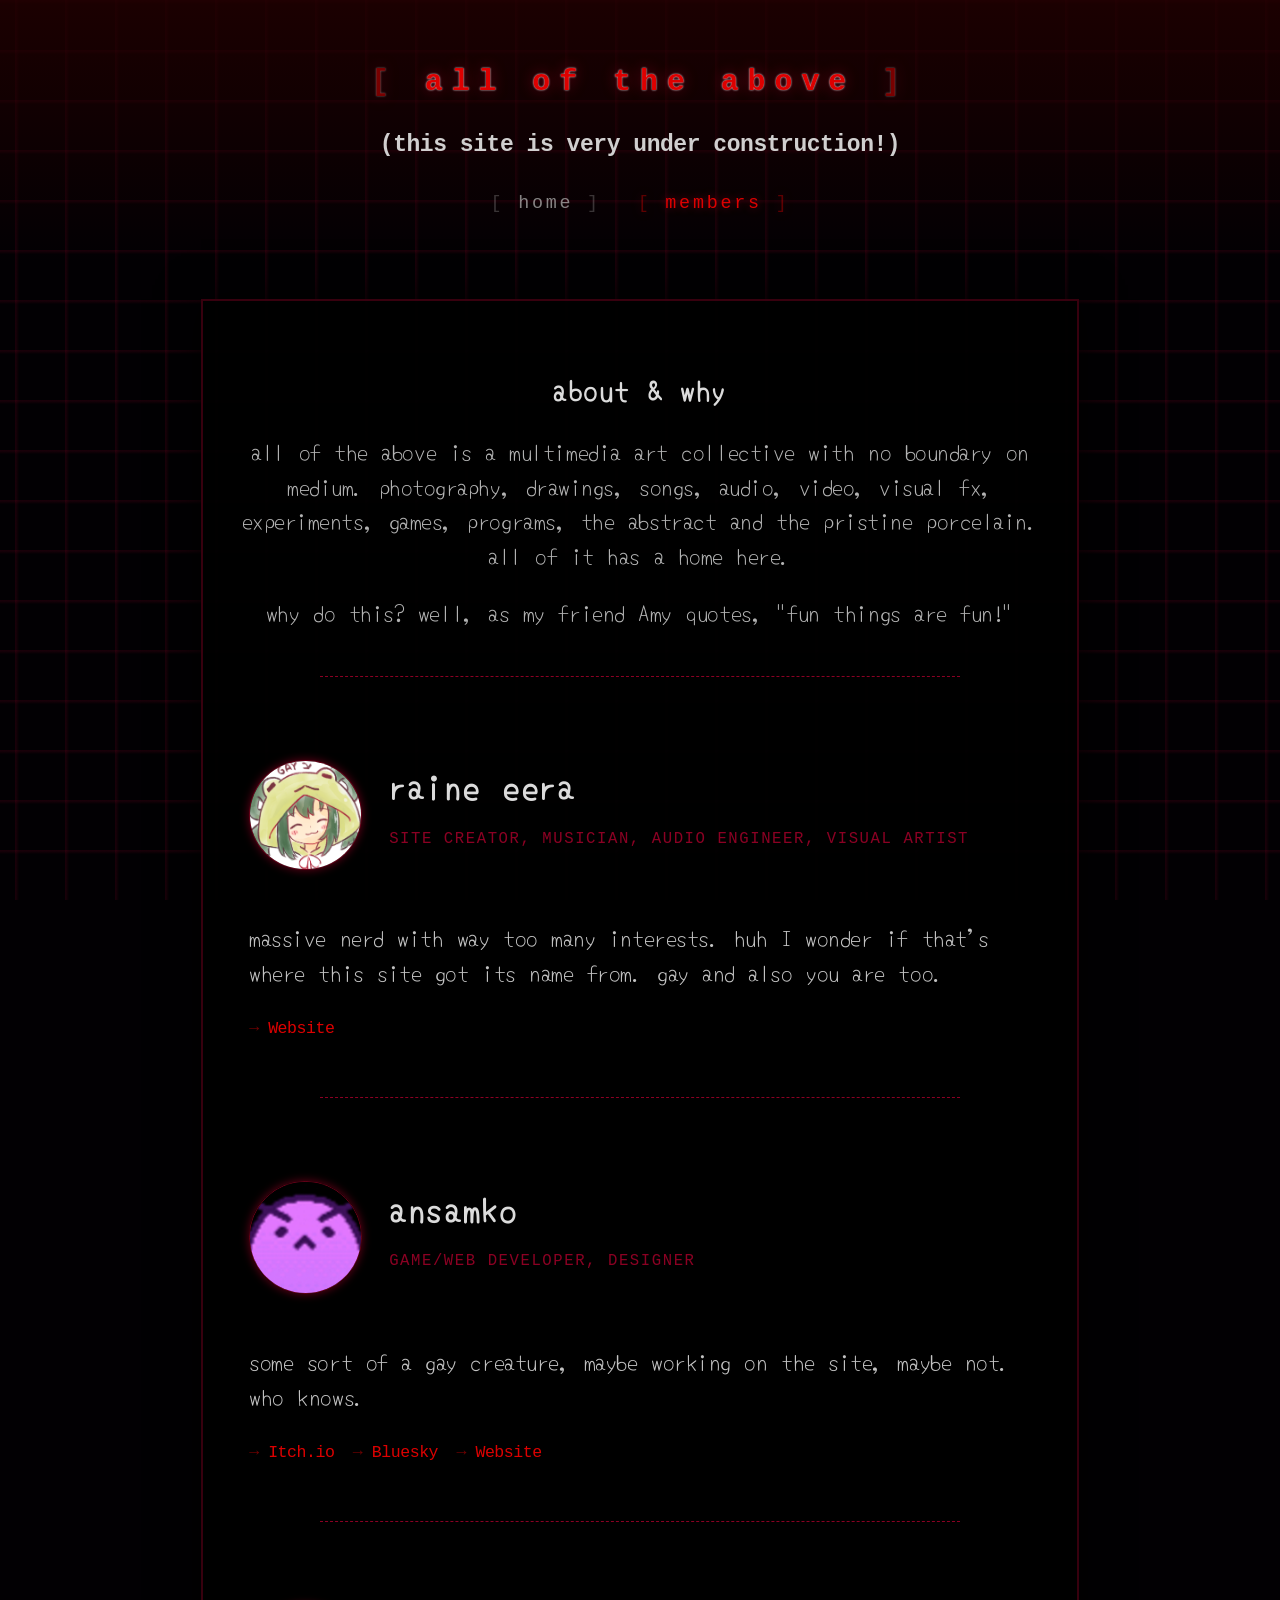
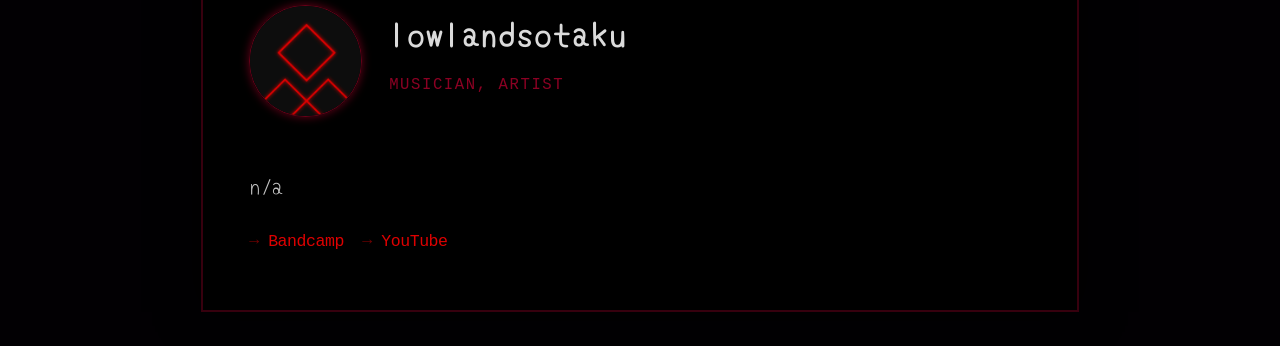
==== members.html @ af97f912 "sixteenth" ====
<!DOCTYPE html>
<html>
<head>
  <title>members — alloftheabove</title>
  <link rel="stylesheet" href="style.css">
</head>
<body>
  <div class="header">
    <h1>all of the above</h1>
    <h3>(this site is very under construction!)</h3>

    <nav>
      <a href="index.html"
         >
         home
      </a>

      <a href="members.html"
         class="active">
         members
      </a>
    </nav>
  </div>
  <div class="strip">

    <div class="members-intro">
      <h2>about & why</h2>

      <p>
	    all of the above is a multimedia art collective with no boundary on medium. photography, drawings, songs, audio, video, visual fx, experiments, games, programs, the abstract and the pristine porcelain. all of it has a home here.
      </p>
      <p>
	    why do this? well, as my friend Amy quotes, "fun things are fun!"
      </p>
    </div>

    <hr>

    
  <div class="member">
    <div class="member-header">
    
      <img class="member-pfp" src="/pfps/froggy.png" alt="raine eera's profile picture">
    
      <div class="member-text">
    
        <h2 class="member-name">
          raine eera
        </h2>
    
        <p class="member-role">
          site creator, musician, audio engineer, visual artist
        </p>
      </div>
    </div>

    <p class="member-bio">
      massive nerd with way too many interests. huh I wonder if that's where this site got its name from. gay and also you are too.
    </p>

    
    <ul class="member-links">
      
        <li>
          <a href="https://raineivyaeera.github.io/raineland/index.html" target="_blank">
            Website
          </a>
        </li>
      
    </ul>
  </div>
<hr>

  <div class="member">
    <div class="member-header">
    
      <img class="member-pfp" src="/pfps/ansamko-pfp.webp" alt="ansamko's profile picture">
    
      <div class="member-text">
    
        <h2 class="member-name">
          ansamko
        </h2>
    
        <p class="member-role">
          game/web developer, designer
        </p>
      </div>
    </div>

    <p class="member-bio">
      some sort of a gay creature, maybe working on the site, maybe not. who knows.
    </p>

    
    <ul class="member-links">
      
        <li>
          <a href="https://ansamko.itch.io/" target="_blank">
            Itch.io
          </a>
        </li>
      
        <li>
          <a href="https://bsky.app/profile/ansamko.fi" target="_blank">
            Bluesky
          </a>
        </li>
      
        <li>
          <a href="https://ansamko.fi/" target="_blank">
            Website
          </a>
        </li>
      
    </ul>
  </div>
<hr>

  <div class="member">
    <div class="member-header">
    
      <img class="member-pfp" src="/pfps/temp.jpg" alt="lowlandsotaku's profile picture">
    
      <div class="member-text">
    
        <h2 class="member-name">
          lowlandsotaku
        </h2>
    
        <p class="member-role">
          musician, artist
        </p>
      </div>
    </div>

    <p class="member-bio">
      n/a
    </p>

    
    <ul class="member-links">
      
        <li>
          <a href="https://lowlandsotaku.bandcamp.com/album/love-what-is-left" target="_blank">
            Bandcamp
          </a>
        </li>
      
        <li>
          <a href="https://www.youtube.com/@lowlandsotaku" target="_blank">
            YouTube
          </a>
        </li>
      
    </ul>
  </div>
  </div>
  
  <footer></footer>
</body>
</html>
---- style.css ----
@font-face {
    font-family: 'Yomogi';
    src: url('Yomogi-Regular.ttf') format('truetype');
    font-style: normal;
    font-display: block;
}

html {
    font-family: 'Yomogi';
    font-size: 115%;
    line-height: 1.5;
    letter-spacing: -0.025em;

    color: #dbdbdbe3;

    background-color: #020003;

    background-image:
        linear-gradient(to right, rgba(139, 0, 35, 0.16) 1px, transparent 4px),
        linear-gradient(to bottom, rgba(139, 0, 35, 0.16) 1px, transparent 4px);

    background-size: 50px 50px, 50px 50px;
    background-position: center bottom, center bottom;
    background-attachment: fixed;
}

body {
    margin: 0;
    padding: 0;
    text-align: center;
    perspective: 1000px;
}

h2 {
    letter-spacing: 0.05em;
    line-height: 1.5em;
    color: #dbdbdb;
}

h3 {
    font-size: 1.25rem;
    margin-bottom: 0;
    opacity: 0.95;
    color: #dbdbdb;
}

h4 {
    margin-top: 0.25em;
    font-size: 1.1rem;
    color: #8b0023;
    font-family: monospace;
    text-transform: uppercase;
}

p {
    color: #dbdbdbe3;
    font-size: 125%;
}

hr {
    border: 0;
    border-top: 1px dashed #8b0023;
    margin: 2.5em 10%;
}

.header {
    background: linear-gradient(180deg, rgba(34, 0, 0, 0.8) 0%, transparent 100%);
    padding: 4em 1em 3em 1em;
    font-family: monospace;
}

.header h1 {
    color: #dd0000;
    text-shadow: 0 0 15px rgba(255, 0, 60, 0.4), 0 0 2px white;
    text-transform: lowercase;
    letter-spacing: 0.3em;
    margin: 0;
}

.header h1::before { content: "[ "; opacity: 0.5; }
.header h1::after { content: " ]"; opacity: 0.5; }

.header h1:hover {
    color: #ff003c;
    text-shadow: 0 0 20px rgba(255, 0, 60, 0.8), 0 0 4px white;
    cursor: pointer;
}

nav {
    margin-top: 1.5em;
    display: flex;
    justify-content: center;
    gap: 2em;
    font-family: monospace;
    font-size: 1rem;
    letter-spacing: 0.15em;
}

nav a {
    color: #dbdbdb99;
    text-decoration: none;
    text-transform: lowercase;
}

nav a::before { content: "[ "; opacity: 0.4; }
nav a::after { content: " ]"; opacity: 0.4; }

nav a:hover,
nav a.active {
    color: #dd0000;
    text-shadow: 0 0 10px rgba(255, 0, 60, 0.4);
}

.strip {
    background-color: rgba(0, 0, 0, 0.95);

    padding: 2.5rem 2rem;

    max-width: 800px;
    width: 90%;
    margin: 2em auto;

    border-left: 2px solid #8b002366;
    border-right: 2px solid #8b002366;
    border-top: 2px solid #8b002366;
    border-bottom: 2px solid #8b002366;

    box-shadow: 0 0 40px rgba(0, 0, 0, 1);
}

img,
video {
    width: 100%;
    height: auto;
    display: block;
    border: 1px solid #ffffff12;
    margin: 1.5em 0;
}

video {
    max-height: 55vh;
    box-shadow: 0 0 20px rgba(0, 0, 0, 0.5);
}

iframe {
    width: 100%;
    aspect-ratio: 16 / 9;
    display: block;
    border: 1px solid #1a1a1a;
    margin: 1.5em 0;
    box-shadow: 0 0 20px rgba(0, 0, 0, 0.5);
}

audio {
    width: 100%;
    margin: 2.5em 0;
    display: block;
}

.unknown-type {
    font-family: monospace;
    color: #8b0023;
    font-size: 0.9rem;
}

.post-author-pfp {
    width: 1.5em;
    display: inline-block;
    border-radius: 50%;
    border: 1px solid #ff003c66;
    box-shadow: 0 0 10px #ff003c66;
    vertical-align: text-top;
    margin: 0;
    padding: 0;
    margin-left: 0.2em;
}

.members-intro p {
    opacity: 0.92;
}

.member {
    text-align: left;
    padding: 0.5em;
}

.member-header {
    display: flex;
    flex-direction: row;
    justify-content: flex-start;
    gap: 1.5em;
}

.member-text {
    display: flex;
    flex-direction: column;
    justify-content: center;
}

.member-pfp {
    width: 6em;
    border-radius: 50%;
    border: 1px solid #ff003c66;
    box-shadow: 0 0 10px #ff003c66;
}

.member-name {
    font-size: 1.8rem;
    margin: 0;
}

.member-role {
    display: inline-block;
    font-family: monospace;
    font-size: 0.85rem;
    color: #8b0023;
    text-transform: uppercase;
    letter-spacing: 0.1em;
}

.member-links {
    list-style: none;
    padding: 0;
    margin: 0;

    display: flex;
    flex-wrap: wrap;
    gap: 1em;
}

.member-links a {
    color: #dd0000;
    text-decoration: none;
    font-family: monospace;
    font-size: 0.9rem;
}

.member-links a::before { content: "→ "; opacity: 0.5; }

.member-links a:hover {
    color: #ff003c;
    text-shadow: 0 0 8px #ff003c66;
}
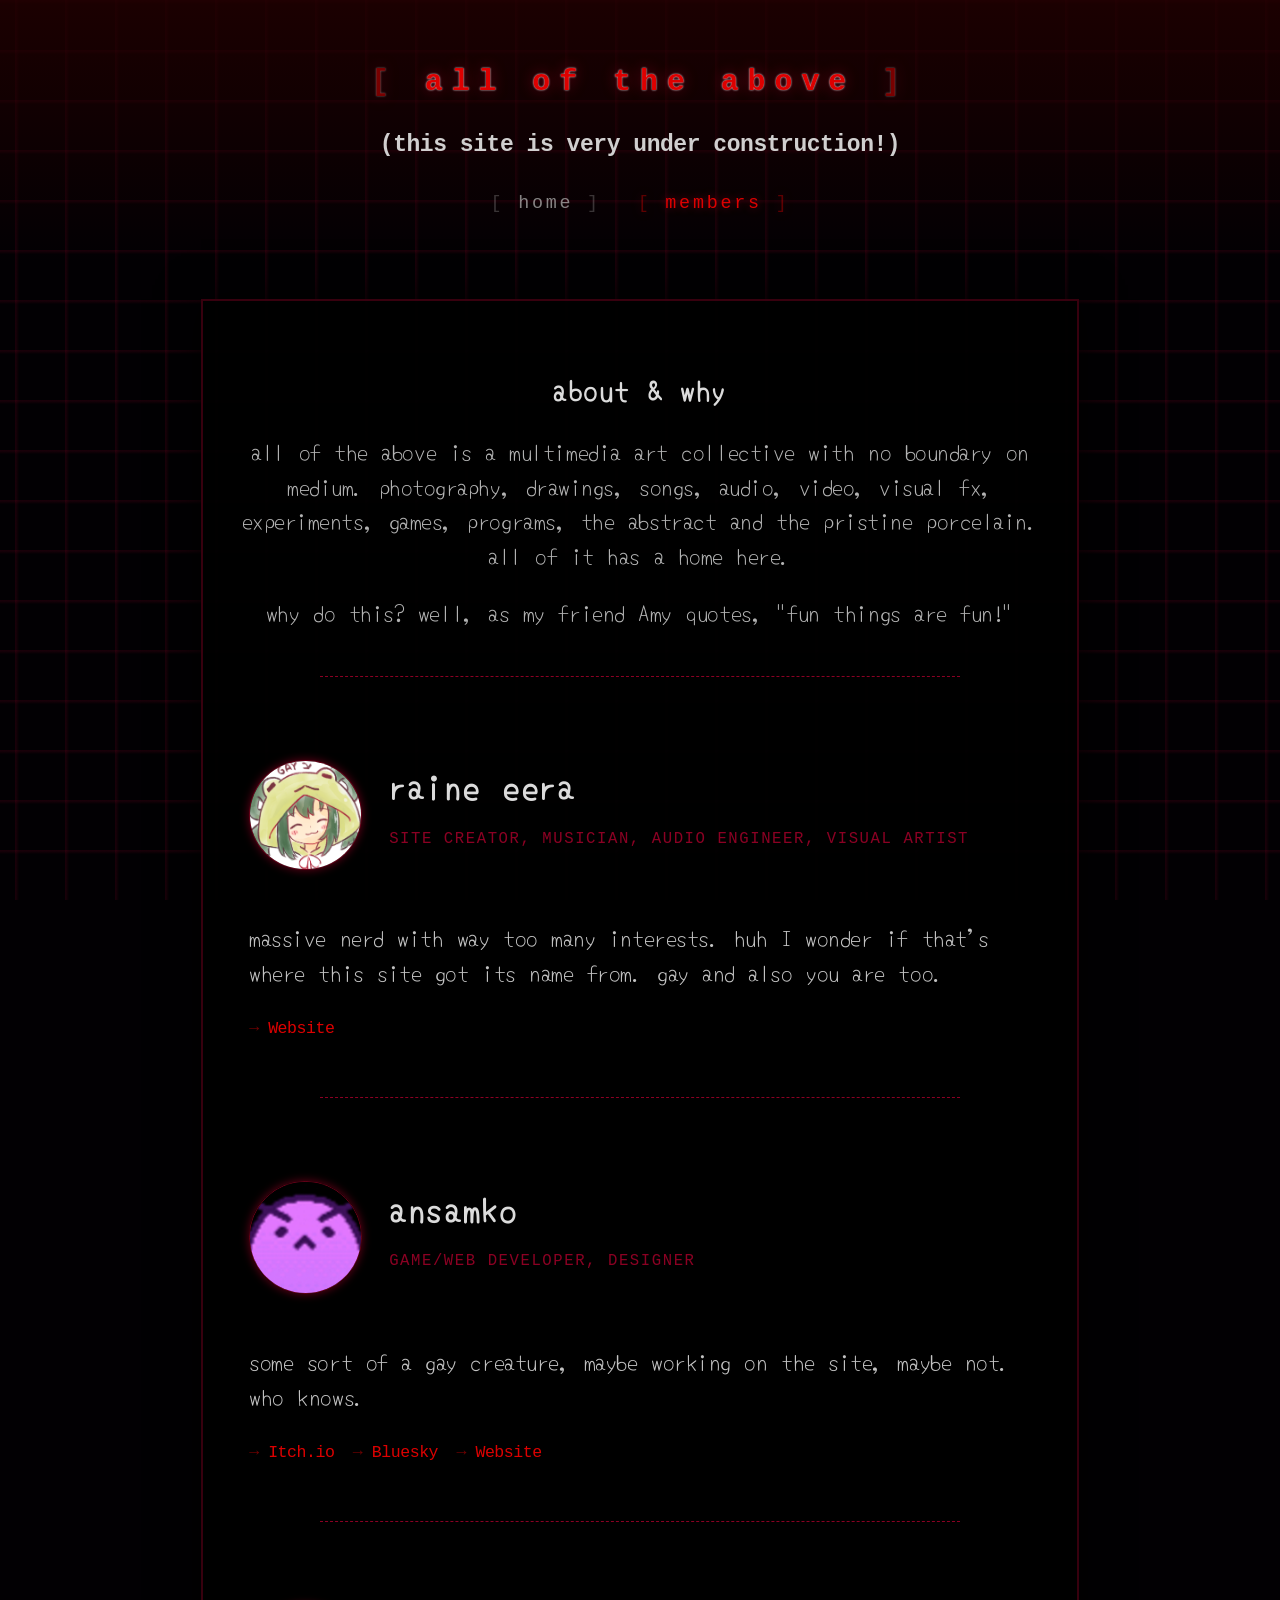
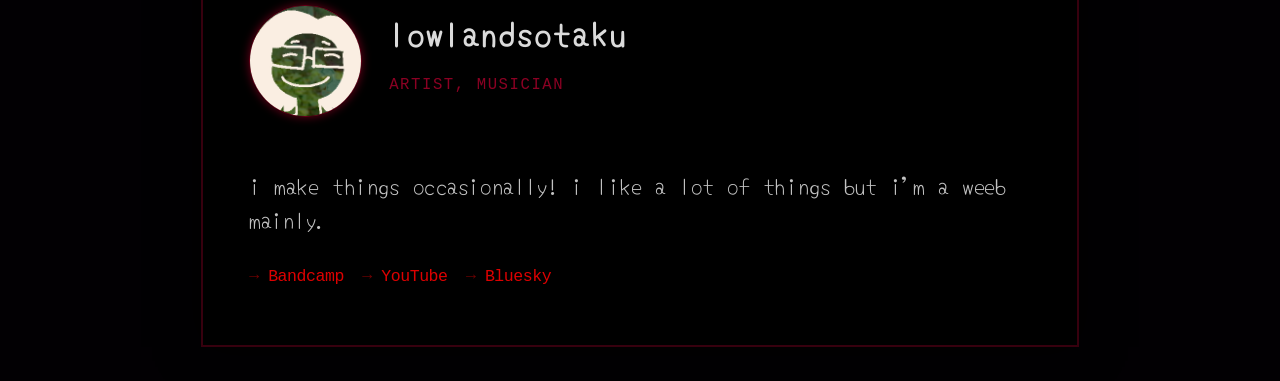
==== commit cb0e2d1d: "eighteenth" ====
--- a/members.html
+++ b/members.html
@@ -120,7 +120,7 @@
   <div class="member">
     <div class="member-header">
     
-      <img class="member-pfp" src="/pfps/temp.jpg" alt="lowlandsotaku's profile picture">
+      <img class="member-pfp" src="/pfps/lowlandsotaku-pfp.png" alt="lowlandsotaku's profile picture">
     
       <div class="member-text">
     
@@ -129,20 +129,20 @@
         </h2>
     
         <p class="member-role">
-          musician, artist
+          artist, musician
         </p>
       </div>
     </div>
 
     <p class="member-bio">
-      n/a
+      i make things occasionally! i like a lot of things but i'm a weeb mainly.
     </p>
 
     
     <ul class="member-links">
       
         <li>
-          <a href="https://lowlandsotaku.bandcamp.com/album/love-what-is-left" target="_blank">
+          <a href="https://lowlandsotaku.bandcamp.com/" target="_blank">
             Bandcamp
           </a>
         </li>
@@ -153,6 +153,12 @@
           </a>
         </li>
       
+        <li>
+          <a href="https://bsky.app/profile/lowlandsotaku.bsky.social" target="_blank">
+            Bluesky
+          </a>
+        </li>
+      
     </ul>
   </div>
   </div>
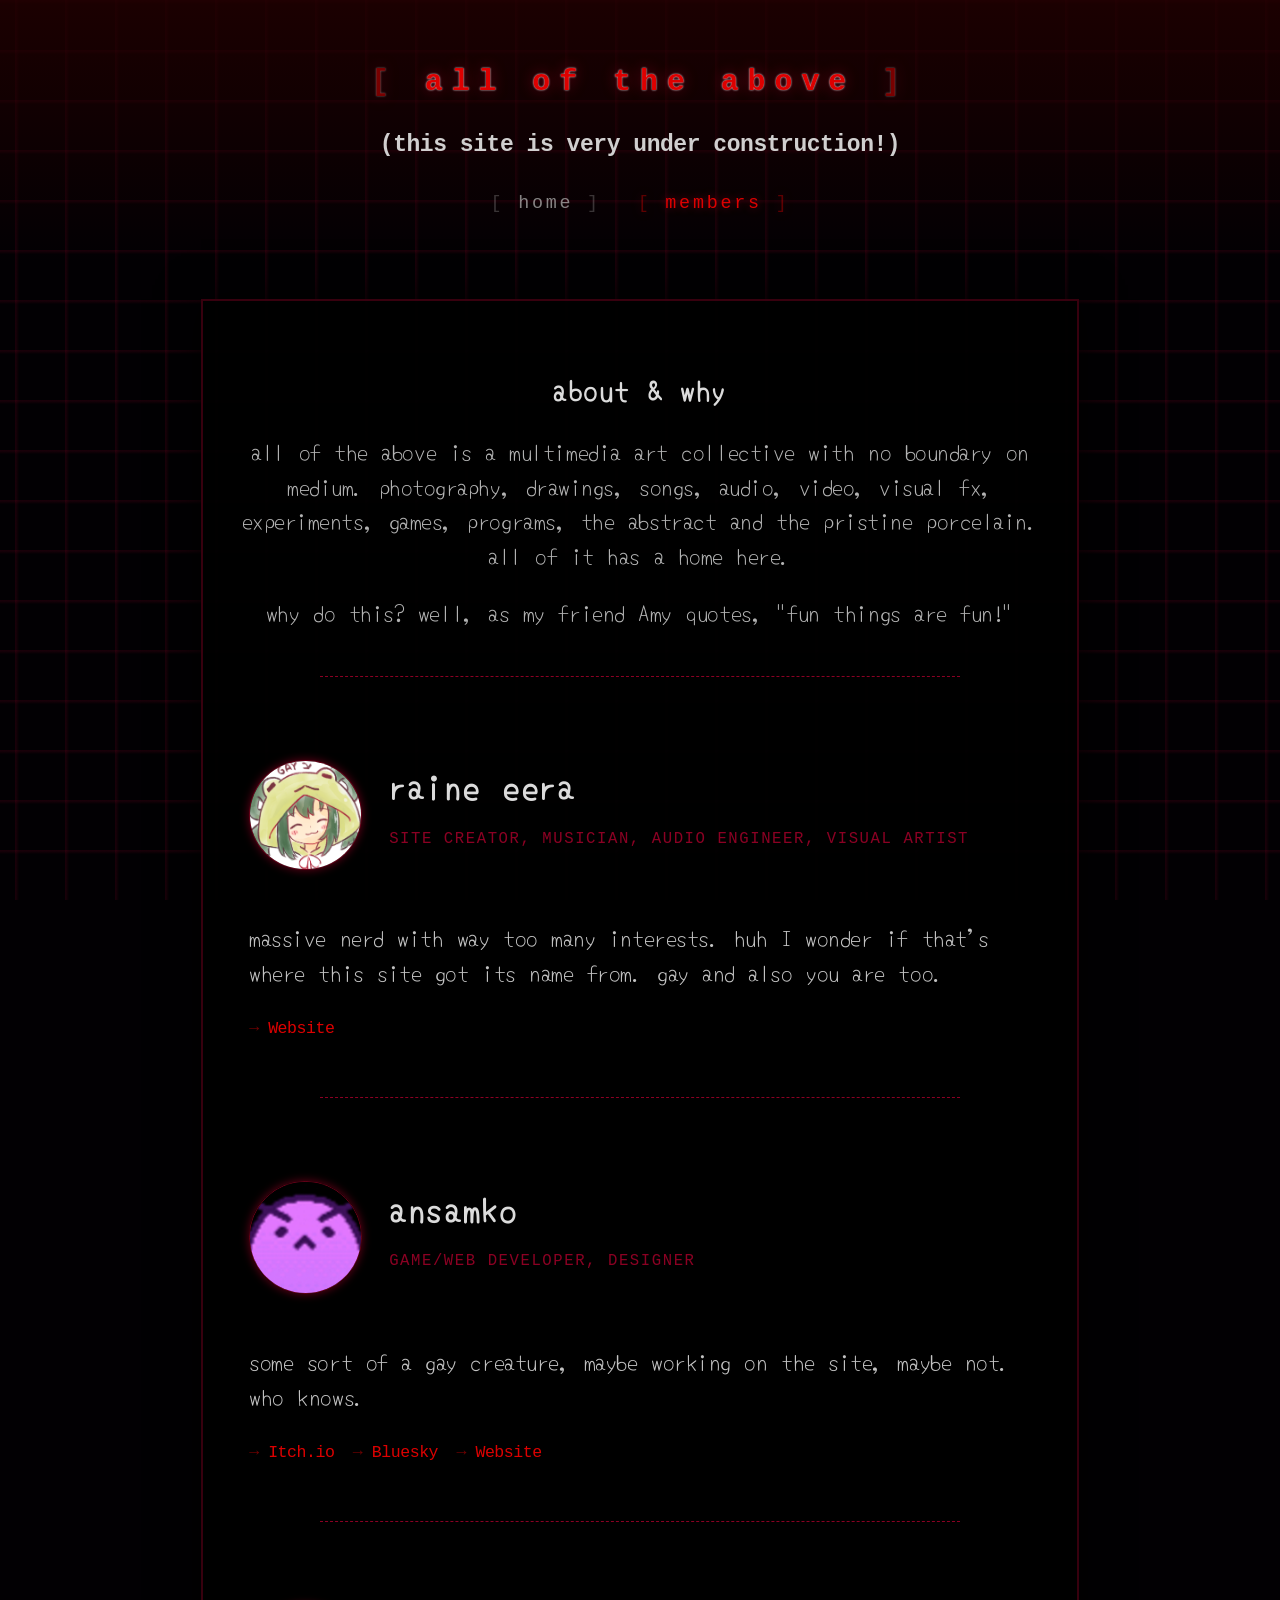
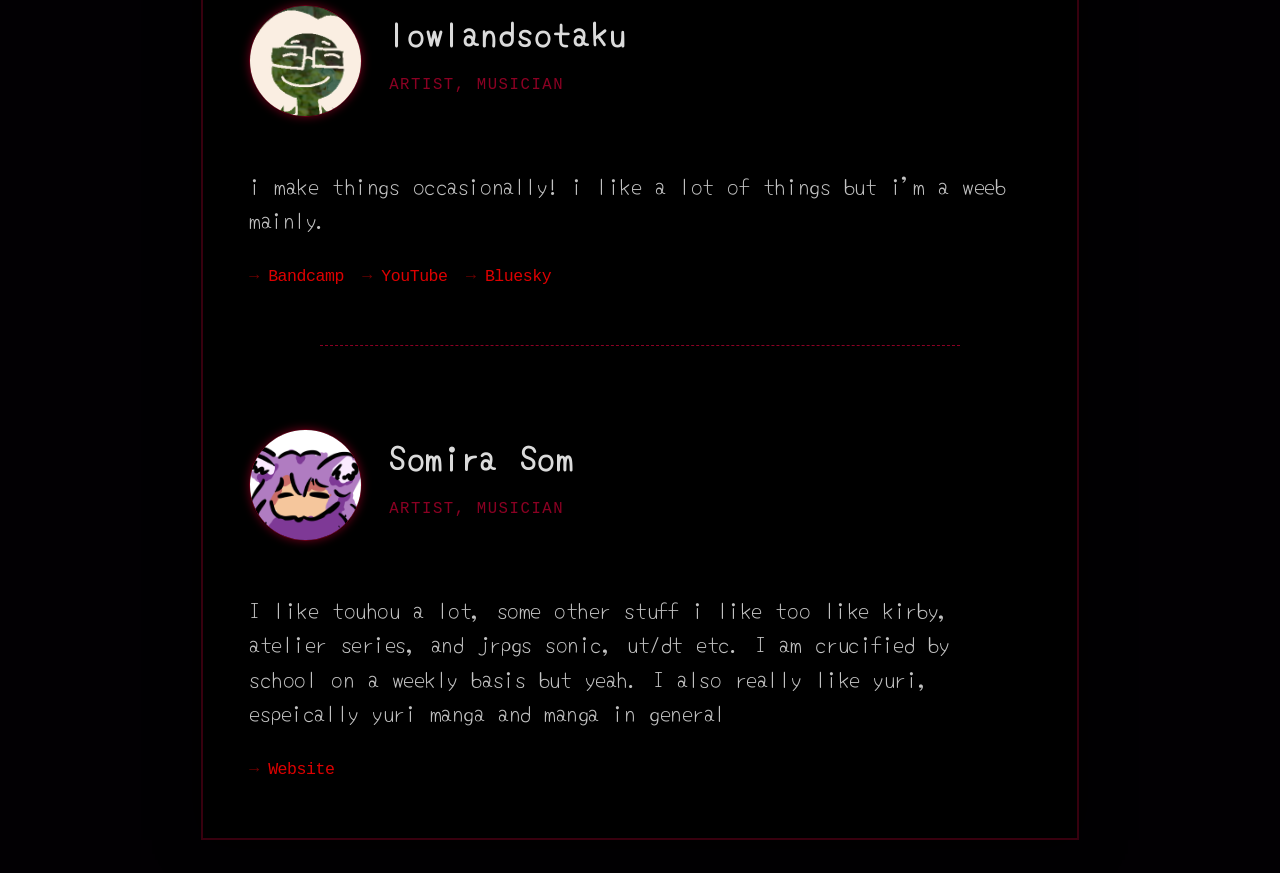
==== commit 9050216e: "twentieth" ====
--- a/members.html
+++ b/members.html
@@ -161,6 +161,40 @@
       
     </ul>
   </div>
+<hr>
+
+  <div class="member">
+    <div class="member-header">
+    
+      <img class="member-pfp" src="/pfps/somirasom-pfp.webp" alt="Somira Som's profile picture">
+    
+      <div class="member-text">
+    
+        <h2 class="member-name">
+          Somira Som
+        </h2>
+    
+        <p class="member-role">
+          artist, musician
+        </p>
+      </div>
+    </div>
+
+    <p class="member-bio">
+      I like touhou a lot, some other stuff i like too like kirby, atelier series, and jrpgs sonic, ut/dt etc. I am crucified by school on a weekly basis but yeah. I also really like yuri, espeically yuri manga and manga in general
+    </p>
+
+    
+    <ul class="member-links">
+      
+        <li>
+          <a href="https://somira.carrd.co/" target="_blank">
+            Website
+          </a>
+        </li>
+      
+    </ul>
+  </div>
   </div>
   
   <footer></footer>
--- a/style.css
+++ b/style.css
@@ -126,6 +126,11 @@
     border-bottom: 2px solid #8b002366;
 
     box-shadow: 0 0 40px rgba(0, 0, 0, 1);
+}
+.post-description {
+    font-size: 110%;
+    margin: 1.5em;
+    letter-spacing: 0em;
 }
 
 img,
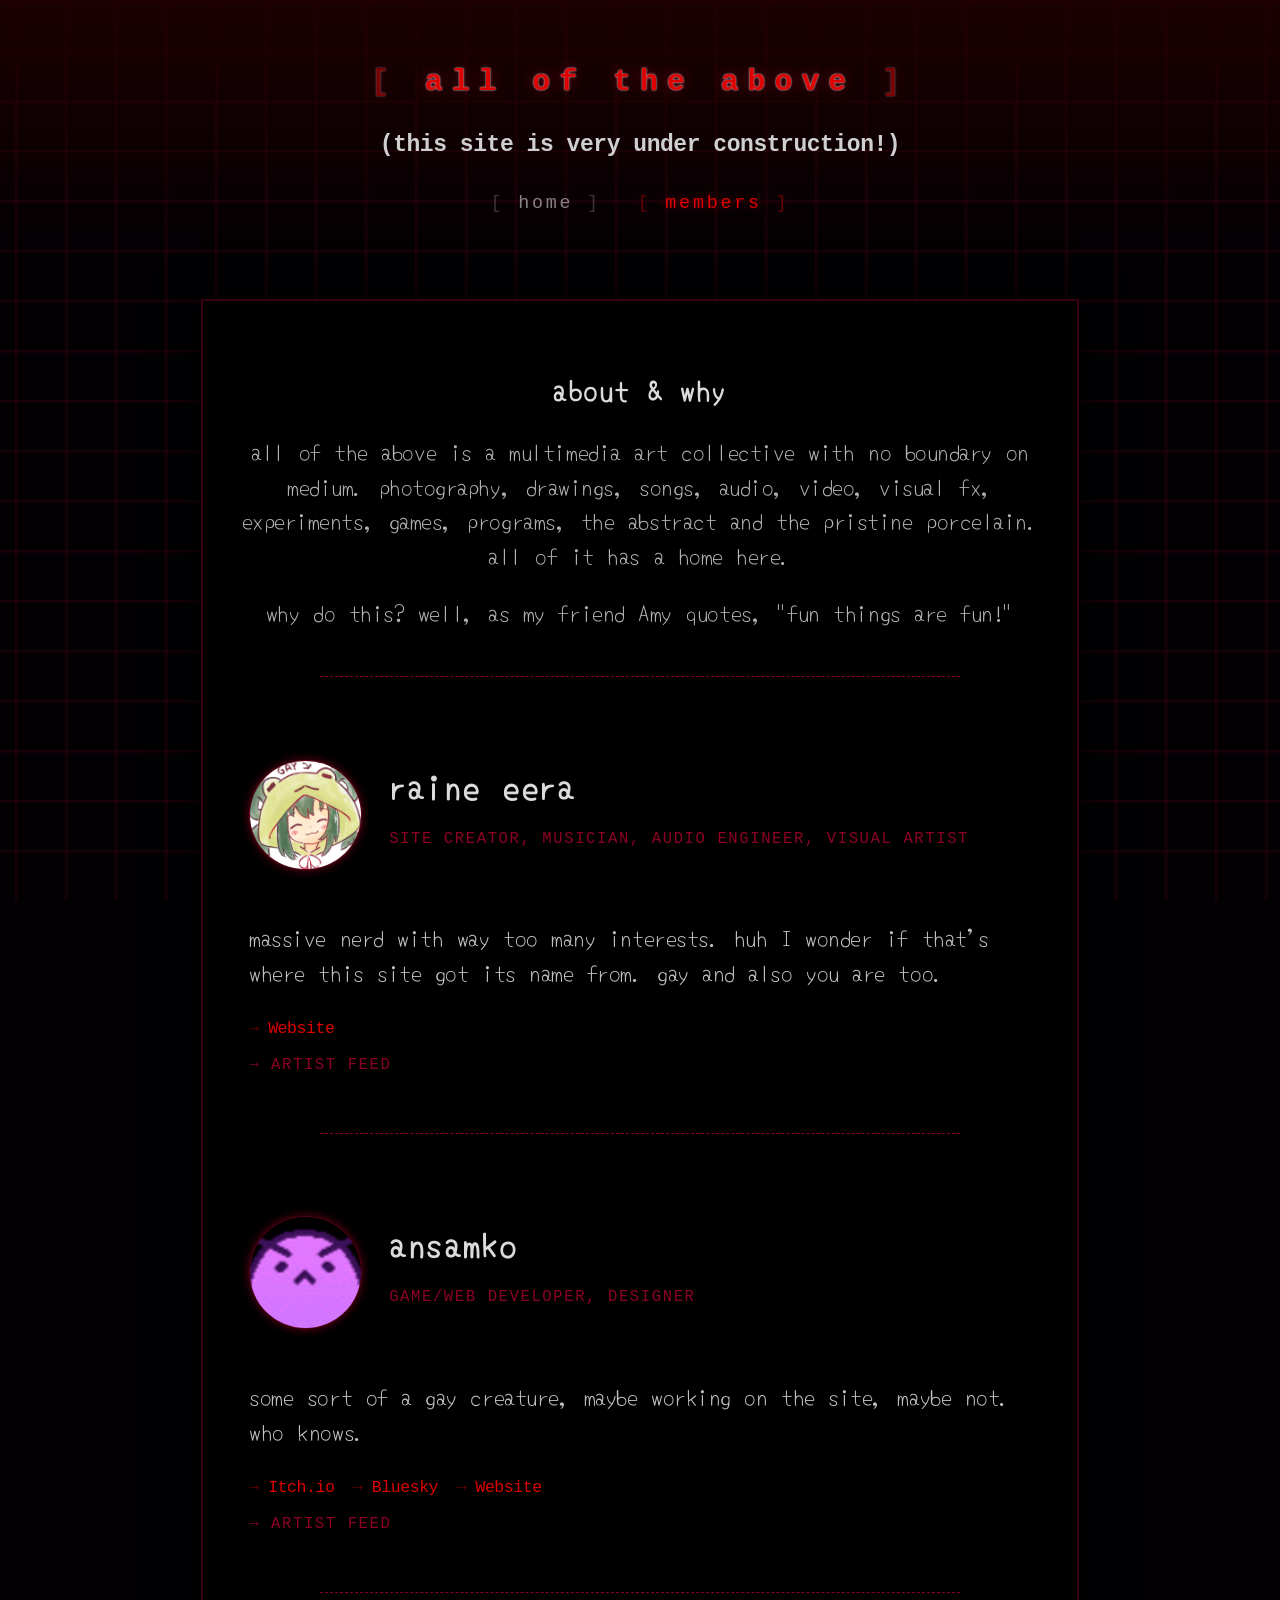
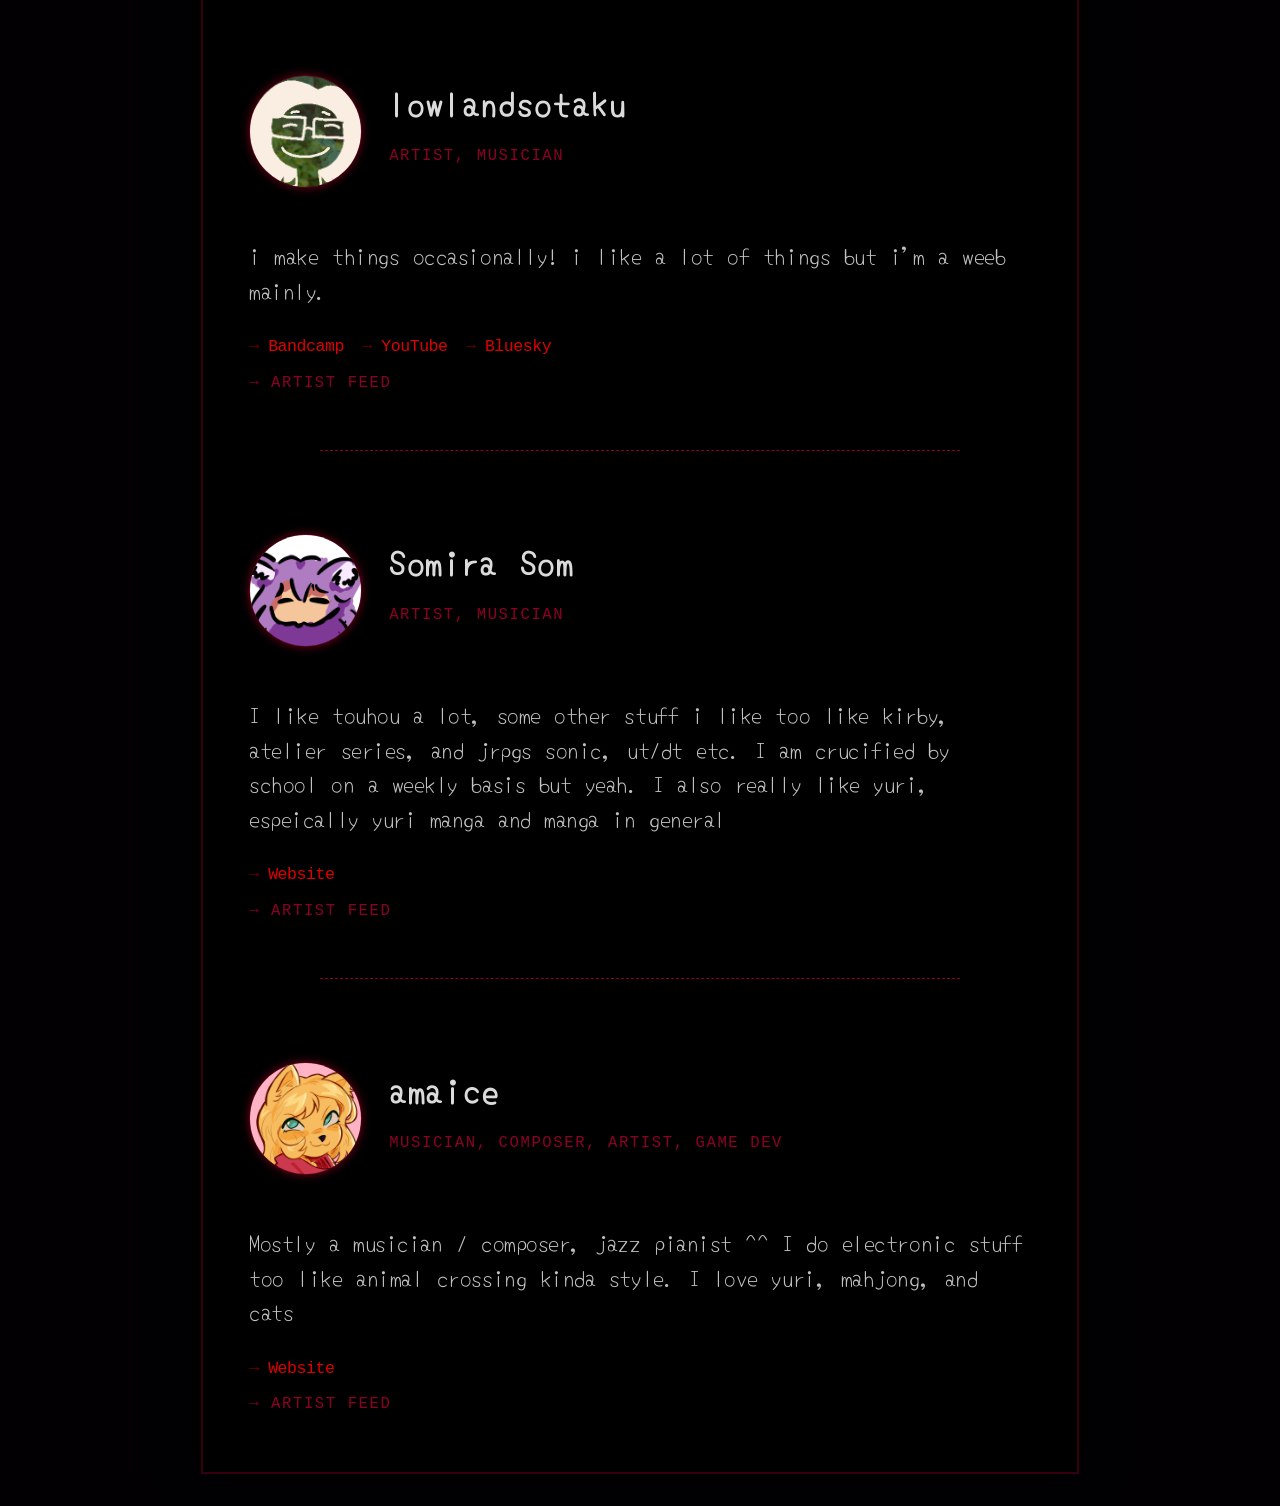
==== commit 41965bf1: "twentyfirst" ====
--- a/members.html
+++ b/members.html
@@ -1,202 +1,254 @@
 <!DOCTYPE html>
-<html>
-<head>
-  <title>members — alloftheabove</title>
-  <link rel="stylesheet" href="style.css">
+<html> <head> <title>members — alloftheabove</title>
+    <link rel="stylesheet" href="style.css">
 </head>
 <body>
-  <div class="header">
-    <h1>all of the above</h1>
-    <h3>(this site is very under construction!)</h3>
-
-    <nav>
-      <a href="index.html"
-         >
-         home
-      </a>
-
-      <a href="members.html"
-         class="active">
-         members
-      </a>
-    </nav>
-  </div>
-  <div class="strip">
-
-    <div class="members-intro">
-      <h2>about & why</h2>
-
-      <p>
-	    all of the above is a multimedia art collective with no boundary on medium. photography, drawings, songs, audio, video, visual fx, experiments, games, programs, the abstract and the pristine porcelain. all of it has a home here.
-      </p>
-      <p>
-	    why do this? well, as my friend Amy quotes, "fun things are fun!"
-      </p>
-    </div>
-
-    <hr>
-
+    <div class="header">
+        <h1>all of the above</h1>
+        <h3>(this site is very under construction!)</h3>
+
+        <nav>
+            <a href="index.html"
+                >
+                home
+            </a>
+
+            <a href="members.html"
+                class="active">
+                members
+            </a>
+        </nav>
+    </div>
+    <div class="strip">
+
+        <div class="members-intro">
+            <h2>about & why</h2>
+
+            <p>
+                all of the above is a multimedia art collective with no boundary on medium. photography, drawings, songs, audio, video, visual fx, experiments, games, programs, the abstract and the pristine porcelain. all of it has a home here.
+            </p>
+            <p>
+                why do this? well, as my friend Amy quotes, "fun things are fun!"
+            </p>
+        </div>
+
+        <hr>
+
+        
+    <div class="member">
+        <div class="member-header">
+        
+            <img class="member-pfp" src="/pfps/froggy.png" alt="raine eera's profile picture">
+        
+            <div class="member-text">
+        
+                <h2 class="member-name">
+                    raine eera
+                </h2>
+        
+                <p class="member-role">
+                    site creator, musician, audio engineer, visual artist
+                </p>
+            </div>
+        </div>
+
+        <p class="member-bio">
+            massive nerd with way too many interests. huh I wonder if that's where this site got its name from. gay and also you are too.
+        </p>
+
+        
+        <ul class="member-links">
+            
+                <li>
+                    <a href="https://raineivyaeera.github.io/raineland/index.html" target="_blank">
+                        Website
+                    </a>
+                </li>
+            
+        </ul>
+
+        <button class="author-filter-btn member-feed-btn" data-author="raine eera">→ artist feed</button>
+    </div>
+<hr>
+
+    <div class="member">
+        <div class="member-header">
+        
+            <img class="member-pfp" src="/pfps/ansamko-pfp.webp" alt="ansamko's profile picture">
+        
+            <div class="member-text">
+        
+                <h2 class="member-name">
+                    ansamko
+                </h2>
+        
+                <p class="member-role">
+                    game/web developer, designer
+                </p>
+            </div>
+        </div>
+
+        <p class="member-bio">
+            some sort of a gay creature, maybe working on the site, maybe not. who knows.
+        </p>
+
+        
+        <ul class="member-links">
+            
+                <li>
+                    <a href="https://ansamko.itch.io/" target="_blank">
+                        Itch.io
+                    </a>
+                </li>
+            
+                <li>
+                    <a href="https://bsky.app/profile/ansamko.fi" target="_blank">
+                        Bluesky
+                    </a>
+                </li>
+            
+                <li>
+                    <a href="https://ansamko.fi/" target="_blank">
+                        Website
+                    </a>
+                </li>
+            
+        </ul>
+
+        <button class="author-filter-btn member-feed-btn" data-author="ansamko">→ artist feed</button>
+    </div>
+<hr>
+
+    <div class="member">
+        <div class="member-header">
+        
+            <img class="member-pfp" src="/pfps/lowlandsotaku-pfp.png" alt="lowlandsotaku's profile picture">
+        
+            <div class="member-text">
+        
+                <h2 class="member-name">
+                    lowlandsotaku
+                </h2>
+        
+                <p class="member-role">
+                    artist, musician
+                </p>
+            </div>
+        </div>
+
+        <p class="member-bio">
+            i make things occasionally! i like a lot of things but i'm a weeb mainly.
+        </p>
+
+        
+        <ul class="member-links">
+            
+                <li>
+                    <a href="https://lowlandsotaku.bandcamp.com/" target="_blank">
+                        Bandcamp
+                    </a>
+                </li>
+            
+                <li>
+                    <a href="https://www.youtube.com/@lowlandsotaku" target="_blank">
+                        YouTube
+                    </a>
+                </li>
+            
+                <li>
+                    <a href="https://bsky.app/profile/lowlandsotaku.bsky.social" target="_blank">
+                        Bluesky
+                    </a>
+                </li>
+            
+        </ul>
+
+        <button class="author-filter-btn member-feed-btn" data-author="lowlandsotaku">→ artist feed</button>
+    </div>
+<hr>
+
+    <div class="member">
+        <div class="member-header">
+        
+            <img class="member-pfp" src="/pfps/somirasom-pfp.webp" alt="Somira Som's profile picture">
+        
+            <div class="member-text">
+        
+                <h2 class="member-name">
+                    Somira Som
+                </h2>
+        
+                <p class="member-role">
+                    artist, musician
+                </p>
+            </div>
+        </div>
+
+        <p class="member-bio">
+            I like touhou a lot, some other stuff i like too like kirby, atelier series, and jrpgs sonic, ut/dt etc. I am crucified by school on a weekly basis but yeah. I also really like yuri, espeically yuri manga and manga in general
+        </p>
+
+        
+        <ul class="member-links">
+            
+                <li>
+                    <a href="https://somira.carrd.co/" target="_blank">
+                        Website
+                    </a>
+                </li>
+            
+        </ul>
+
+        <button class="author-filter-btn member-feed-btn" data-author="Somira Som">→ artist feed</button>
+    </div>
+<hr>
+
+    <div class="member">
+        <div class="member-header">
+        
+            <img class="member-pfp" src="/pfps/amypfp.png" alt="amaice's profile picture">
+        
+            <div class="member-text">
+        
+                <h2 class="member-name">
+                    amaice
+                </h2>
+        
+                <p class="member-role">
+                    musician, composer, artist, game dev
+                </p>
+            </div>
+        </div>
+
+        <p class="member-bio">
+            Mostly a musician / composer, jazz pianist ^^ I do electronic stuff too like animal crossing kinda style. I love yuri, mahjong, and cats
+        </p>
+
+        
+        <ul class="member-links">
+            
+                <li>
+                    <a href="https://amaice.net/" target="_blank">
+                        Website
+                    </a>
+                </li>
+            
+        </ul>
+
+        <button class="author-filter-btn member-feed-btn" data-author="amaice">→ artist feed</button>
+    </div>
+    </div>
+    <script>
+        document.addEventListener("DOMContentLoaded", () => {
+            document.querySelectorAll('.author-filter-btn').forEach(btn => {
+                btn.addEventListener('click', () => {
+                    localStorage.setItem('artistFilter', btn.dataset.author);
+                    window.location.href = 'index.html';
+                });
+            });
+        });
+    </script>
     
-  <div class="member">
-    <div class="member-header">
-    
-      <img class="member-pfp" src="/pfps/froggy.png" alt="raine eera's profile picture">
-    
-      <div class="member-text">
-    
-        <h2 class="member-name">
-          raine eera
-        </h2>
-    
-        <p class="member-role">
-          site creator, musician, audio engineer, visual artist
-        </p>
-      </div>
-    </div>
-
-    <p class="member-bio">
-      massive nerd with way too many interests. huh I wonder if that's where this site got its name from. gay and also you are too.
-    </p>
-
-    
-    <ul class="member-links">
-      
-        <li>
-          <a href="https://raineivyaeera.github.io/raineland/index.html" target="_blank">
-            Website
-          </a>
-        </li>
-      
-    </ul>
-  </div>
-<hr>
-
-  <div class="member">
-    <div class="member-header">
-    
-      <img class="member-pfp" src="/pfps/ansamko-pfp.webp" alt="ansamko's profile picture">
-    
-      <div class="member-text">
-    
-        <h2 class="member-name">
-          ansamko
-        </h2>
-    
-        <p class="member-role">
-          game/web developer, designer
-        </p>
-      </div>
-    </div>
-
-    <p class="member-bio">
-      some sort of a gay creature, maybe working on the site, maybe not. who knows.
-    </p>
-
-    
-    <ul class="member-links">
-      
-        <li>
-          <a href="https://ansamko.itch.io/" target="_blank">
-            Itch.io
-          </a>
-        </li>
-      
-        <li>
-          <a href="https://bsky.app/profile/ansamko.fi" target="_blank">
-            Bluesky
-          </a>
-        </li>
-      
-        <li>
-          <a href="https://ansamko.fi/" target="_blank">
-            Website
-          </a>
-        </li>
-      
-    </ul>
-  </div>
-<hr>
-
-  <div class="member">
-    <div class="member-header">
-    
-      <img class="member-pfp" src="/pfps/lowlandsotaku-pfp.png" alt="lowlandsotaku's profile picture">
-    
-      <div class="member-text">
-    
-        <h2 class="member-name">
-          lowlandsotaku
-        </h2>
-    
-        <p class="member-role">
-          artist, musician
-        </p>
-      </div>
-    </div>
-
-    <p class="member-bio">
-      i make things occasionally! i like a lot of things but i'm a weeb mainly.
-    </p>
-
-    
-    <ul class="member-links">
-      
-        <li>
-          <a href="https://lowlandsotaku.bandcamp.com/" target="_blank">
-            Bandcamp
-          </a>
-        </li>
-      
-        <li>
-          <a href="https://www.youtube.com/@lowlandsotaku" target="_blank">
-            YouTube
-          </a>
-        </li>
-      
-        <li>
-          <a href="https://bsky.app/profile/lowlandsotaku.bsky.social" target="_blank">
-            Bluesky
-          </a>
-        </li>
-      
-    </ul>
-  </div>
-<hr>
-
-  <div class="member">
-    <div class="member-header">
-    
-      <img class="member-pfp" src="/pfps/somirasom-pfp.webp" alt="Somira Som's profile picture">
-    
-      <div class="member-text">
-    
-        <h2 class="member-name">
-          Somira Som
-        </h2>
-    
-        <p class="member-role">
-          artist, musician
-        </p>
-      </div>
-    </div>
-
-    <p class="member-bio">
-      I like touhou a lot, some other stuff i like too like kirby, atelier series, and jrpgs sonic, ut/dt etc. I am crucified by school on a weekly basis but yeah. I also really like yuri, espeically yuri manga and manga in general
-    </p>
-
-    
-    <ul class="member-links">
-      
-        <li>
-          <a href="https://somira.carrd.co/" target="_blank">
-            Website
-          </a>
-        </li>
-      
-    </ul>
-  </div>
-  </div>
-  
-  <footer></footer>
+    <footer></footer>
 </body>
 </html>
--- a/style.css
+++ b/style.css
@@ -46,8 +46,9 @@
 
 h4 {
     margin-top: 0.25em;
-    font-size: 1.1rem;
+    font-size: 1rem; /*1.1rem*/
     color: #8b0023;
+    opacity: 0.6;
     font-family: monospace;
     text-transform: uppercase;
 }
@@ -246,3 +247,59 @@
     color: #ff003c;
     text-shadow: 0 0 8px #ff003c66;
 }
+
+.author-filter-btn {
+    background: none;
+    border: none;
+    padding: 0;
+    margin: 0;
+    font: inherit;
+    color: #c5b8cc;
+    color: #a07070cc;
+    color: #9b6a78;
+    /*color: #B89ACB;*/
+    /*color: #dd0000;*/
+    cursor: pointer;
+    transition: color 0.2s, text-shadow 0.2s;
+}
+.author-filter-btn:hover {
+    color: #ff0010;
+    text-shadow: 0 0 8px rgba(255, 0, 60, 0.4);
+}
+.member-feed-btn {
+    display: inline-block;
+    font-family: monospace;
+    font-size: 0.85rem;
+    color: #8b0023;
+    text-transform: uppercase;
+    letter-spacing: 0.1em;
+    margin-top: 0.75em;
+    cursor: pointer;
+}
+.member-feed-btn:hover {
+    color: #dd0000;
+    text-shadow: 0 0 8px rgba(255, 0, 60, 0.4);
+}
+
+/* UGH, COUGH */
+#clear-filter-btn {
+    position: fixed;
+    bottom: 1.5em;
+    right: 1.5em;
+    background: rgba(2, 0, 3, 0.92);
+    border: 1px solid #8b002366;
+    color:cyan;
+    font-family: monospace;
+    font-size: 0.85rem;
+    letter-spacing: 0.1em;
+    padding: 0.5em 1em;
+    cursor: pointer;
+    box-shadow: 0 0 15px rgba(0,0,0,0.8);
+    transition: color 0.2s, text-shadow 0.2s, border-color 0.2s;
+    z-index: 999;
+}
+#clear-filter-btn:hover {
+    color: #dd0000;
+    text-shadow: 0 0 8px rgba(255, 0, 60, 0.4);
+    border-color: #8b0023cc;
+}
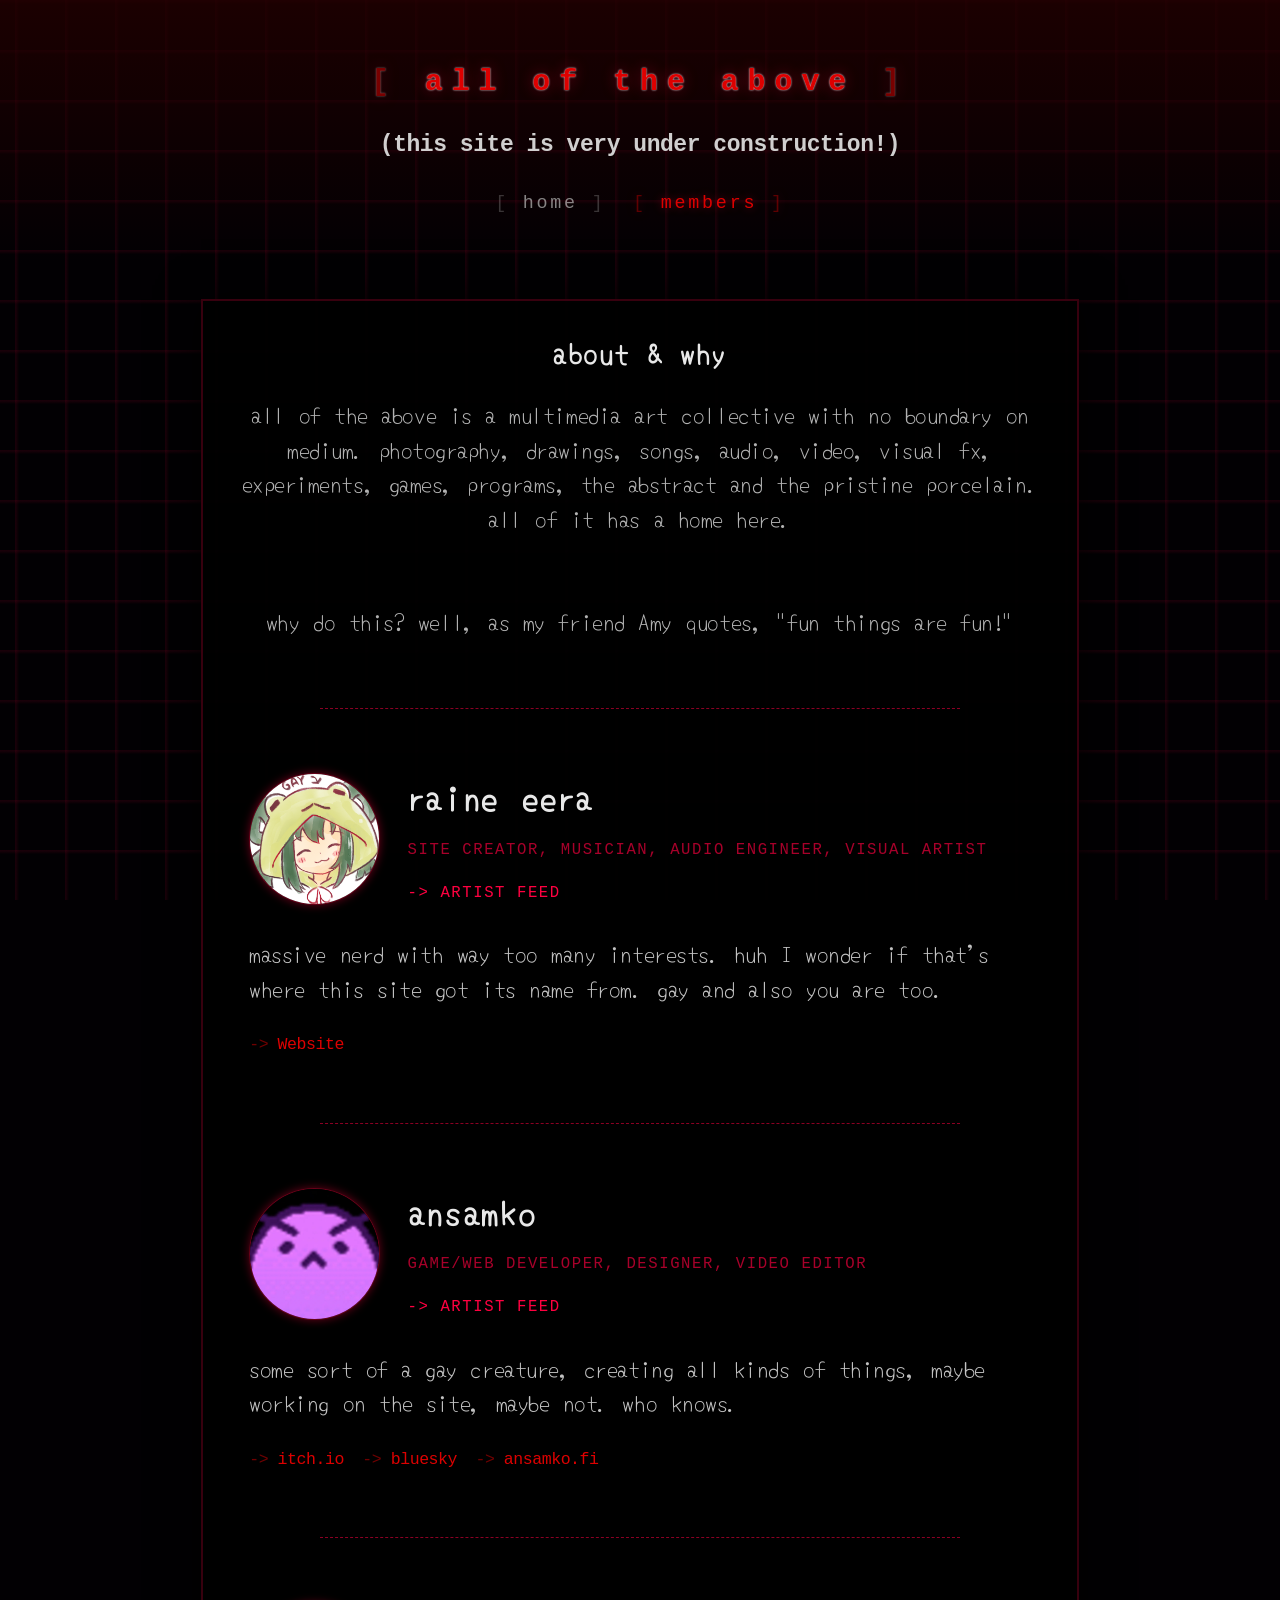
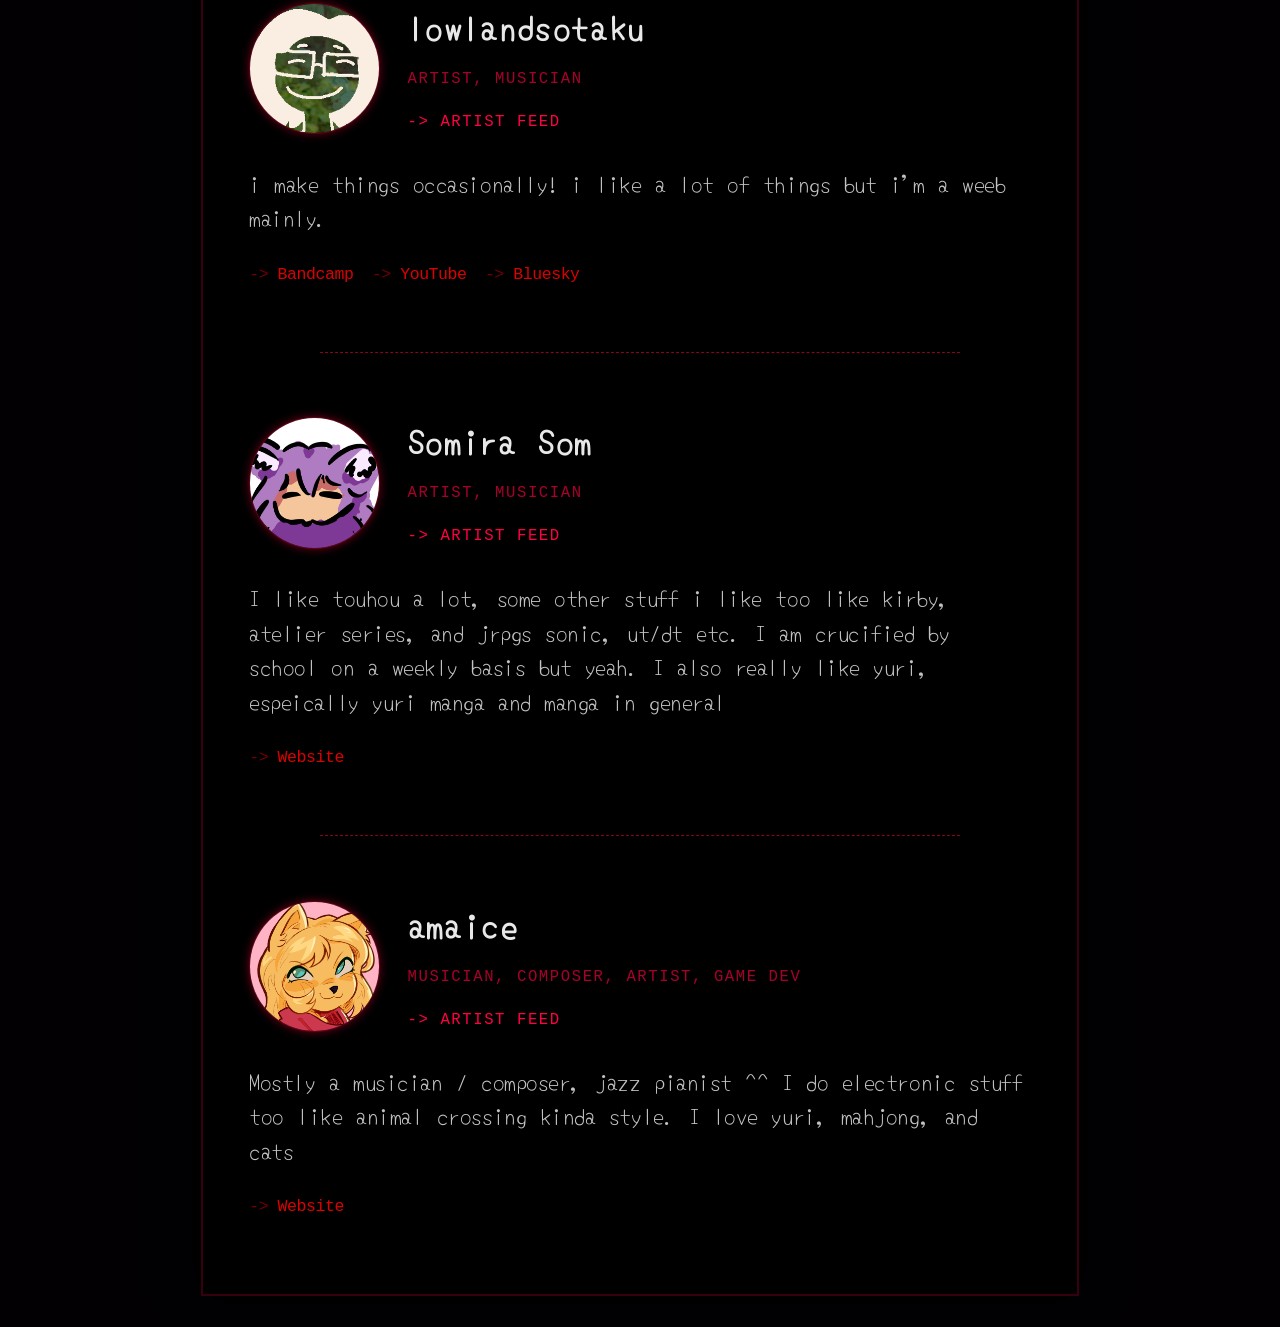
==== commit a60d730b: "twentysecond" ====
--- a/members.html
+++ b/members.html
@@ -49,6 +49,7 @@
                 <p class="member-role">
                     site creator, musician, audio engineer, visual artist
                 </p>
+                <button class="author-filter-btn member-feed-btn" data-author="raine eera">-> artist feed</button>
             </div>
         </div>
 
@@ -66,8 +67,6 @@
                 </li>
             
         </ul>
-
-        <button class="author-filter-btn member-feed-btn" data-author="raine eera">→ artist feed</button>
     </div>
 <hr>
 
@@ -83,13 +82,14 @@
                 </h2>
         
                 <p class="member-role">
-                    game/web developer, designer
-                </p>
-            </div>
-        </div>
-
-        <p class="member-bio">
-            some sort of a gay creature, maybe working on the site, maybe not. who knows.
+                    game/web developer, designer, video editor
+                </p>
+                <button class="author-filter-btn member-feed-btn" data-author="ansamko">-> artist feed</button>
+            </div>
+        </div>
+
+        <p class="member-bio">
+            some sort of a gay creature, creating all kinds of things, maybe working on the site, maybe not. who knows.
         </p>
 
         
@@ -97,25 +97,23 @@
             
                 <li>
                     <a href="https://ansamko.itch.io/" target="_blank">
-                        Itch.io
+                        itch.io
                     </a>
                 </li>
             
                 <li>
                     <a href="https://bsky.app/profile/ansamko.fi" target="_blank">
-                        Bluesky
+                        bluesky
                     </a>
                 </li>
             
                 <li>
                     <a href="https://ansamko.fi/" target="_blank">
-                        Website
-                    </a>
-                </li>
-            
-        </ul>
-
-        <button class="author-filter-btn member-feed-btn" data-author="ansamko">→ artist feed</button>
+                        ansamko.fi
+                    </a>
+                </li>
+            
+        </ul>
     </div>
 <hr>
 
@@ -133,6 +131,7 @@
                 <p class="member-role">
                     artist, musician
                 </p>
+                <button class="author-filter-btn member-feed-btn" data-author="lowlandsotaku">-> artist feed</button>
             </div>
         </div>
 
@@ -162,8 +161,6 @@
                 </li>
             
         </ul>
-
-        <button class="author-filter-btn member-feed-btn" data-author="lowlandsotaku">→ artist feed</button>
     </div>
 <hr>
 
@@ -181,6 +178,7 @@
                 <p class="member-role">
                     artist, musician
                 </p>
+                <button class="author-filter-btn member-feed-btn" data-author="Somira Som">-> artist feed</button>
             </div>
         </div>
 
@@ -198,8 +196,6 @@
                 </li>
             
         </ul>
-
-        <button class="author-filter-btn member-feed-btn" data-author="Somira Som">→ artist feed</button>
     </div>
 <hr>
 
@@ -217,6 +213,7 @@
                 <p class="member-role">
                     musician, composer, artist, game dev
                 </p>
+                <button class="author-filter-btn member-feed-btn" data-author="amaice">-> artist feed</button>
             </div>
         </div>
 
@@ -234,8 +231,6 @@
                 </li>
             
         </ul>
-
-        <button class="author-filter-btn member-feed-btn" data-author="amaice">→ artist feed</button>
     </div>
     </div>
     <script>
--- a/style.css
+++ b/style.css
@@ -34,7 +34,7 @@
 h2 {
     letter-spacing: 0.05em;
     line-height: 1.5em;
-    color: #dbdbdb;
+    color: #e8e8e8;
 }
 
 h3 {
@@ -47,7 +47,7 @@
 h4 {
     margin-top: 0.25em;
     font-size: 1rem; /*1.1rem*/
-    color: #8b0023;
+    color: #787878;
     opacity: 0.6;
     font-family: monospace;
     text-transform: uppercase;
@@ -61,7 +61,7 @@
 hr {
     border: 0;
     border-top: 1px dashed #8b0023;
-    margin: 2.5em 10%;
+    margin: 0em 10% 3em;
 }
 
 .header {
@@ -72,7 +72,7 @@
 
 .header h1 {
     color: #dd0000;
-    text-shadow: 0 0 15px rgba(255, 0, 60, 0.4), 0 0 2px white;
+    text-shadow: 0 0 15px rgba(255, 0, 60, 0.4), 0 0 2px rgb(255, 255, 255);
     text-transform: lowercase;
     letter-spacing: 0.3em;
     margin: 0;
@@ -91,7 +91,7 @@
     margin-top: 1.5em;
     display: flex;
     justify-content: center;
-    gap: 2em;
+    gap: 1.5em;
     font-family: monospace;
     font-size: 1rem;
     letter-spacing: 0.15em;
@@ -115,7 +115,7 @@
 .strip {
     background-color: rgba(0, 0, 0, 0.95);
 
-    padding: 2.5rem 2rem;
+    padding: 0.5rem 2rem;
 
     max-width: 800px;
     width: 90%;
@@ -132,6 +132,10 @@
     font-size: 110%;
     margin: 1.5em;
     letter-spacing: 0em;
+}
+
+.post-meta {
+    padding-bottom: 1.5em;
 }
 
 img,
@@ -183,11 +187,13 @@
 
 .members-intro p {
     opacity: 0.92;
+    margin-bottom: 3em;
 }
 
 .member {
     text-align: left;
     padding: 0.5em;
+    margin-bottom: 3em;
 }
 
 .member-header {
@@ -195,6 +201,7 @@
     flex-direction: row;
     justify-content: flex-start;
     gap: 1.5em;
+    margin-bottom: 1.7em;
 }
 
 .member-text {
@@ -204,7 +211,9 @@
 }
 
 .member-pfp {
-    width: 6em;
+    width: 7em;
+    padding: 0;
+    margin: 0;
     border-radius: 50%;
     border: 1px solid #ff003c66;
     box-shadow: 0 0 10px #ff003c66;
@@ -219,9 +228,10 @@
     display: inline-block;
     font-family: monospace;
     font-size: 0.85rem;
-    color: #8b0023;
+    color: #a7002a;
     text-transform: uppercase;
     letter-spacing: 0.1em;
+    margin-bottom: 0.5em;
 }
 
 .member-links {
@@ -241,7 +251,7 @@
     font-size: 0.9rem;
 }
 
-.member-links a::before { content: "→ "; opacity: 0.5; }
+.member-links a::before { content: "-> "; opacity: 0.5; }
 
 .member-links a:hover {
     color: #ff003c;
@@ -249,35 +259,34 @@
 }
 
 .author-filter-btn {
+    align-self: flex-start;
     background: none;
     border: none;
     padding: 0;
     margin: 0;
     font: inherit;
-    color: #c5b8cc;
-    color: #a07070cc;
-    color: #9b6a78;
-    /*color: #B89ACB;*/
-    /*color: #dd0000;*/
+    color: #f82649;
+    text-decoration: underline;
     cursor: pointer;
     transition: color 0.2s, text-shadow 0.2s;
 }
 .author-filter-btn:hover {
-    color: #ff0010;
+    color: #a9000b;
     text-shadow: 0 0 8px rgba(255, 0, 60, 0.4);
 }
 .member-feed-btn {
     display: inline-block;
     font-family: monospace;
     font-size: 0.85rem;
-    color: #8b0023;
+    color: #ff0040;
+    text-decoration: none;
     text-transform: uppercase;
     letter-spacing: 0.1em;
     margin-top: 0.75em;
     cursor: pointer;
 }
 .member-feed-btn:hover {
-    color: #dd0000;
+    color: #980000;
     text-shadow: 0 0 8px rgba(255, 0, 60, 0.4);
 }
 
@@ -292,14 +301,15 @@
     font-family: monospace;
     font-size: 0.85rem;
     letter-spacing: 0.1em;
-    padding: 0.5em 1em;
+    padding: 0.5em 0.6em;
     cursor: pointer;
     box-shadow: 0 0 15px rgba(0,0,0,0.8);
     transition: color 0.2s, text-shadow 0.2s, border-color 0.2s;
     z-index: 999;
 }
+
 #clear-filter-btn:hover {
     color: #dd0000;
     text-shadow: 0 0 8px rgba(255, 0, 60, 0.4);
     border-color: #8b0023cc;
-}
+}
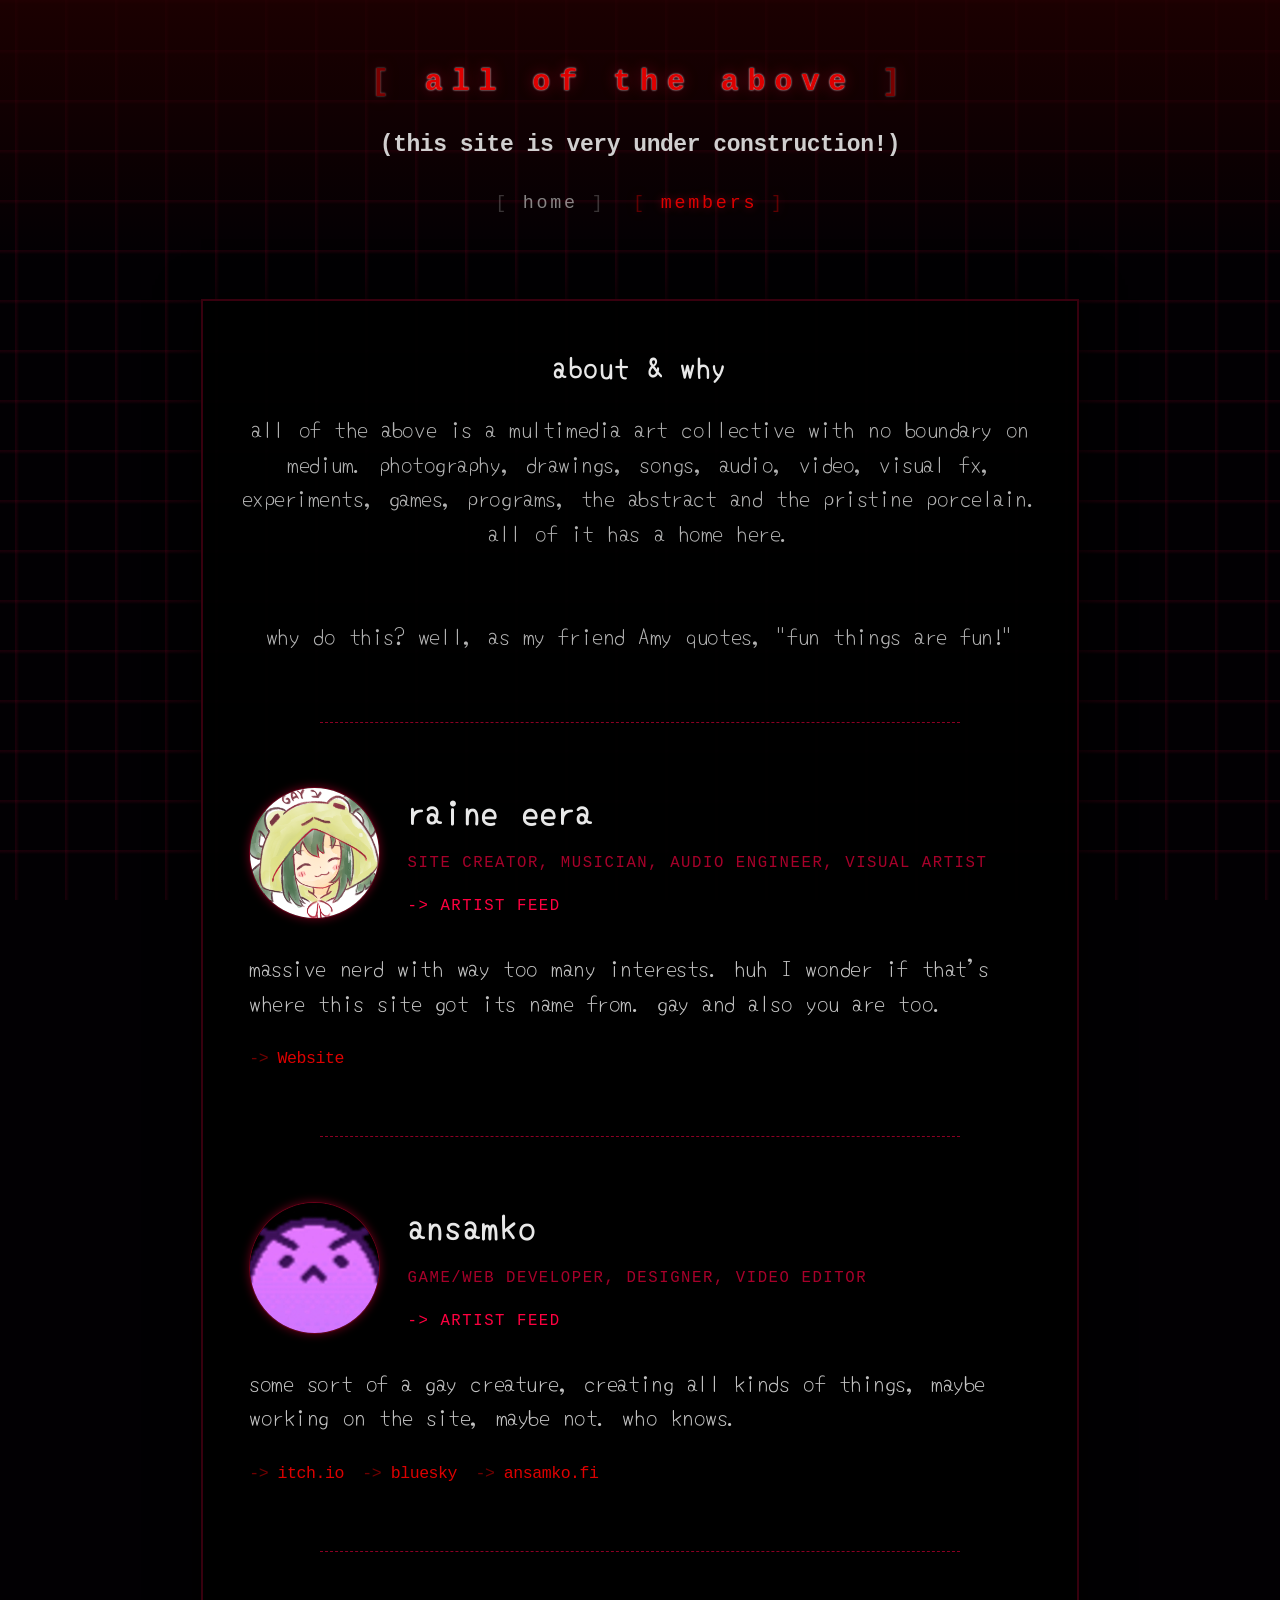
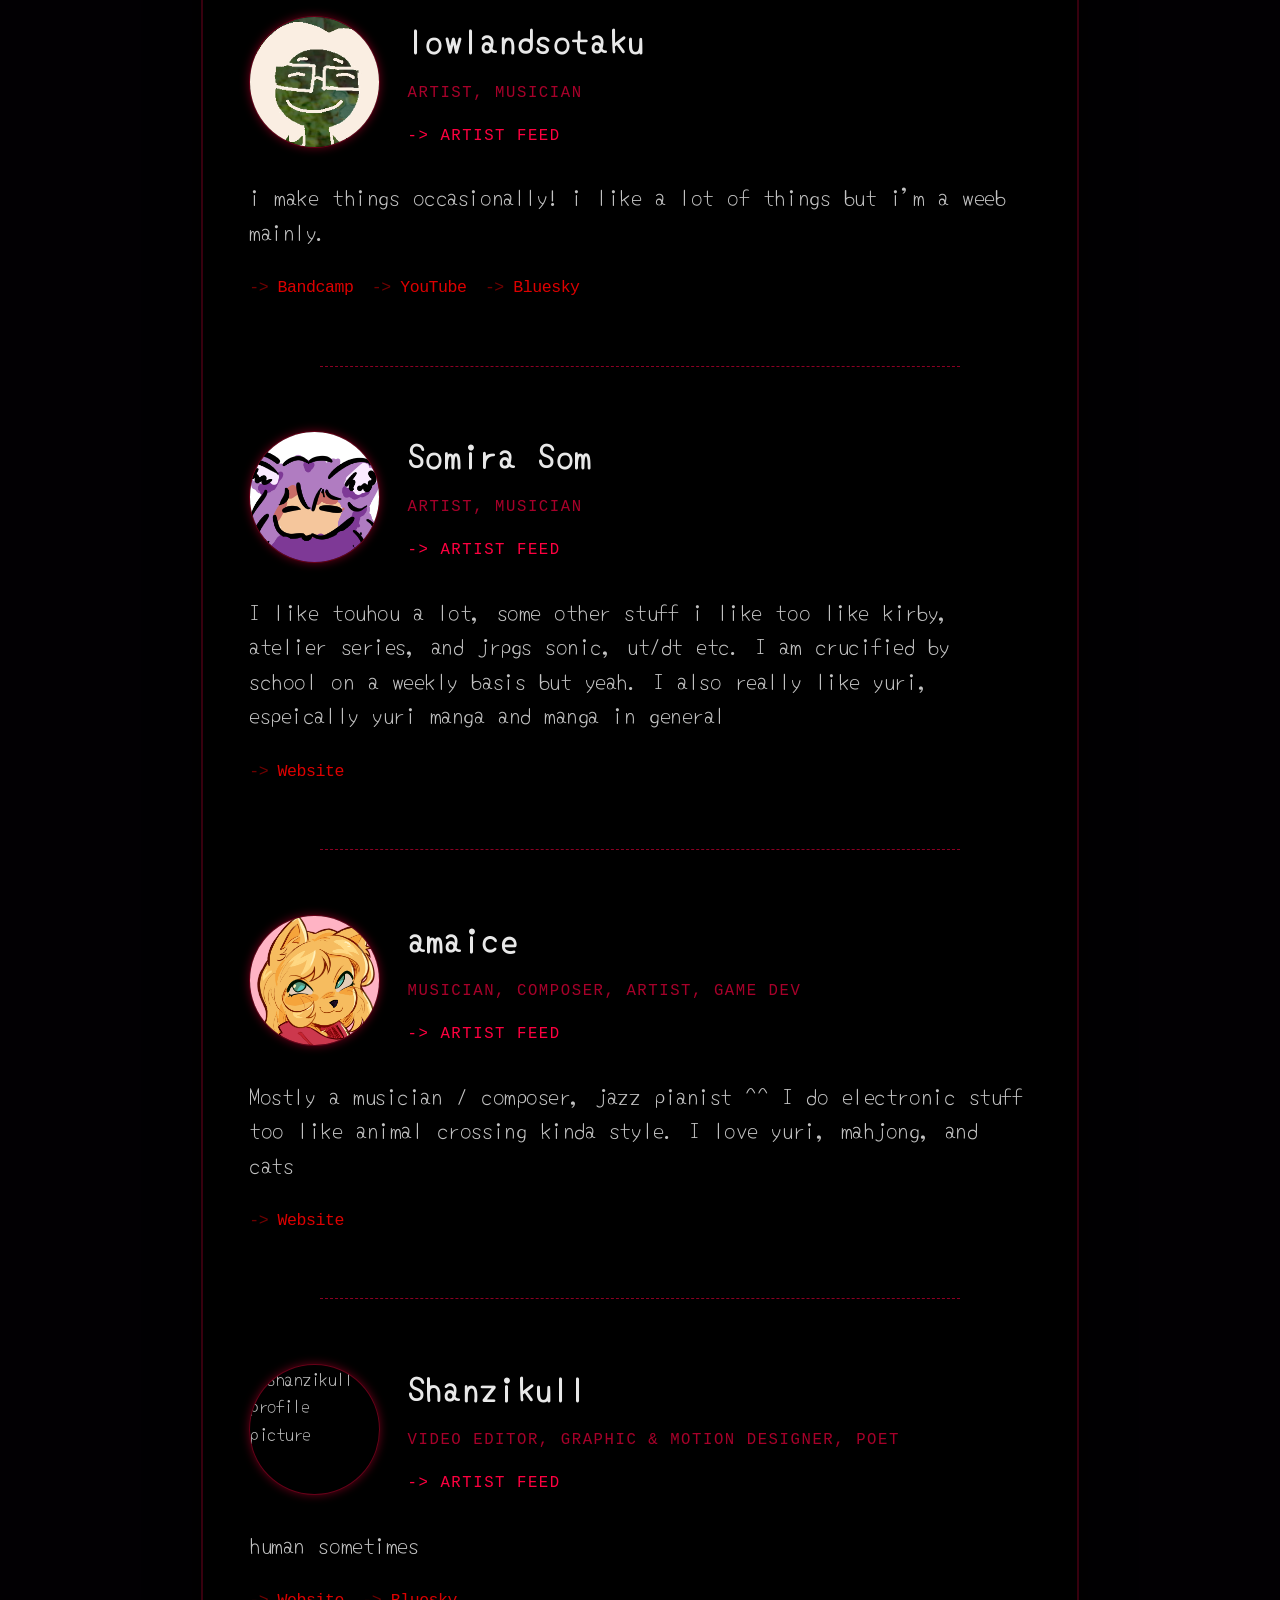
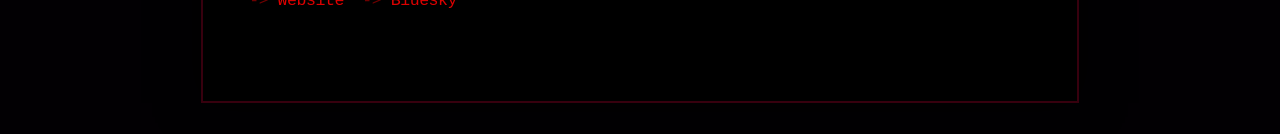
==== commit ddeed45f: "twentyfourth" ====
--- a/members.html
+++ b/members.html
@@ -227,6 +227,47 @@
                 <li>
                     <a href="https://amaice.net/" target="_blank">
                         Website
+                    </a>
+                </li>
+            
+        </ul>
+    </div>
+<hr>
+
+    <div class="member">
+        <div class="member-header">
+        
+            <img class="member-pfp" src="/pfps/shanzi-pfp.jpeg" alt="Shanzikull's profile picture">
+        
+            <div class="member-text">
+        
+                <h2 class="member-name">
+                    Shanzikull
+                </h2>
+        
+                <p class="member-role">
+                    video editor, graphic & motion designer, poet
+                </p>
+                <button class="author-filter-btn member-feed-btn" data-author="Shanzikull">-> artist feed</button>
+            </div>
+        </div>
+
+        <p class="member-bio">
+            human sometimes
+        </p>
+
+        
+        <ul class="member-links">
+            
+                <li>
+                    <a href="https://shanzikull.neocities.org/" target="_blank">
+                        Website
+                    </a>
+                </li>
+            
+                <li>
+                    <a href="https://bsky.app/profile/shanzikull.bsky.social" target="_blank">
+                        Bluesky
                     </a>
                 </li>
             
--- a/style.css
+++ b/style.css
@@ -45,9 +45,12 @@
 }
 
 h4 {
-    margin-top: 0.25em;
+    margin-top: .25em;
+    padding-top: .125em;
     font-size: 1rem; /*1.1rem*/
-    color: #787878;
+    /*color: #787878;*/
+    /*color: #FF6879bb;*/
+    color: #CC6879cc;
     opacity: 0.6;
     font-family: monospace;
     text-transform: uppercase;
@@ -115,7 +118,7 @@
 .strip {
     background-color: rgba(0, 0, 0, 0.95);
 
-    padding: 0.5rem 2rem;
+    padding: 1.25rem 2rem;
 
     max-width: 800px;
     width: 90%;
@@ -312,4 +315,4 @@
     color: #dd0000;
     text-shadow: 0 0 8px rgba(255, 0, 60, 0.4);
     border-color: #8b0023cc;
-}+}
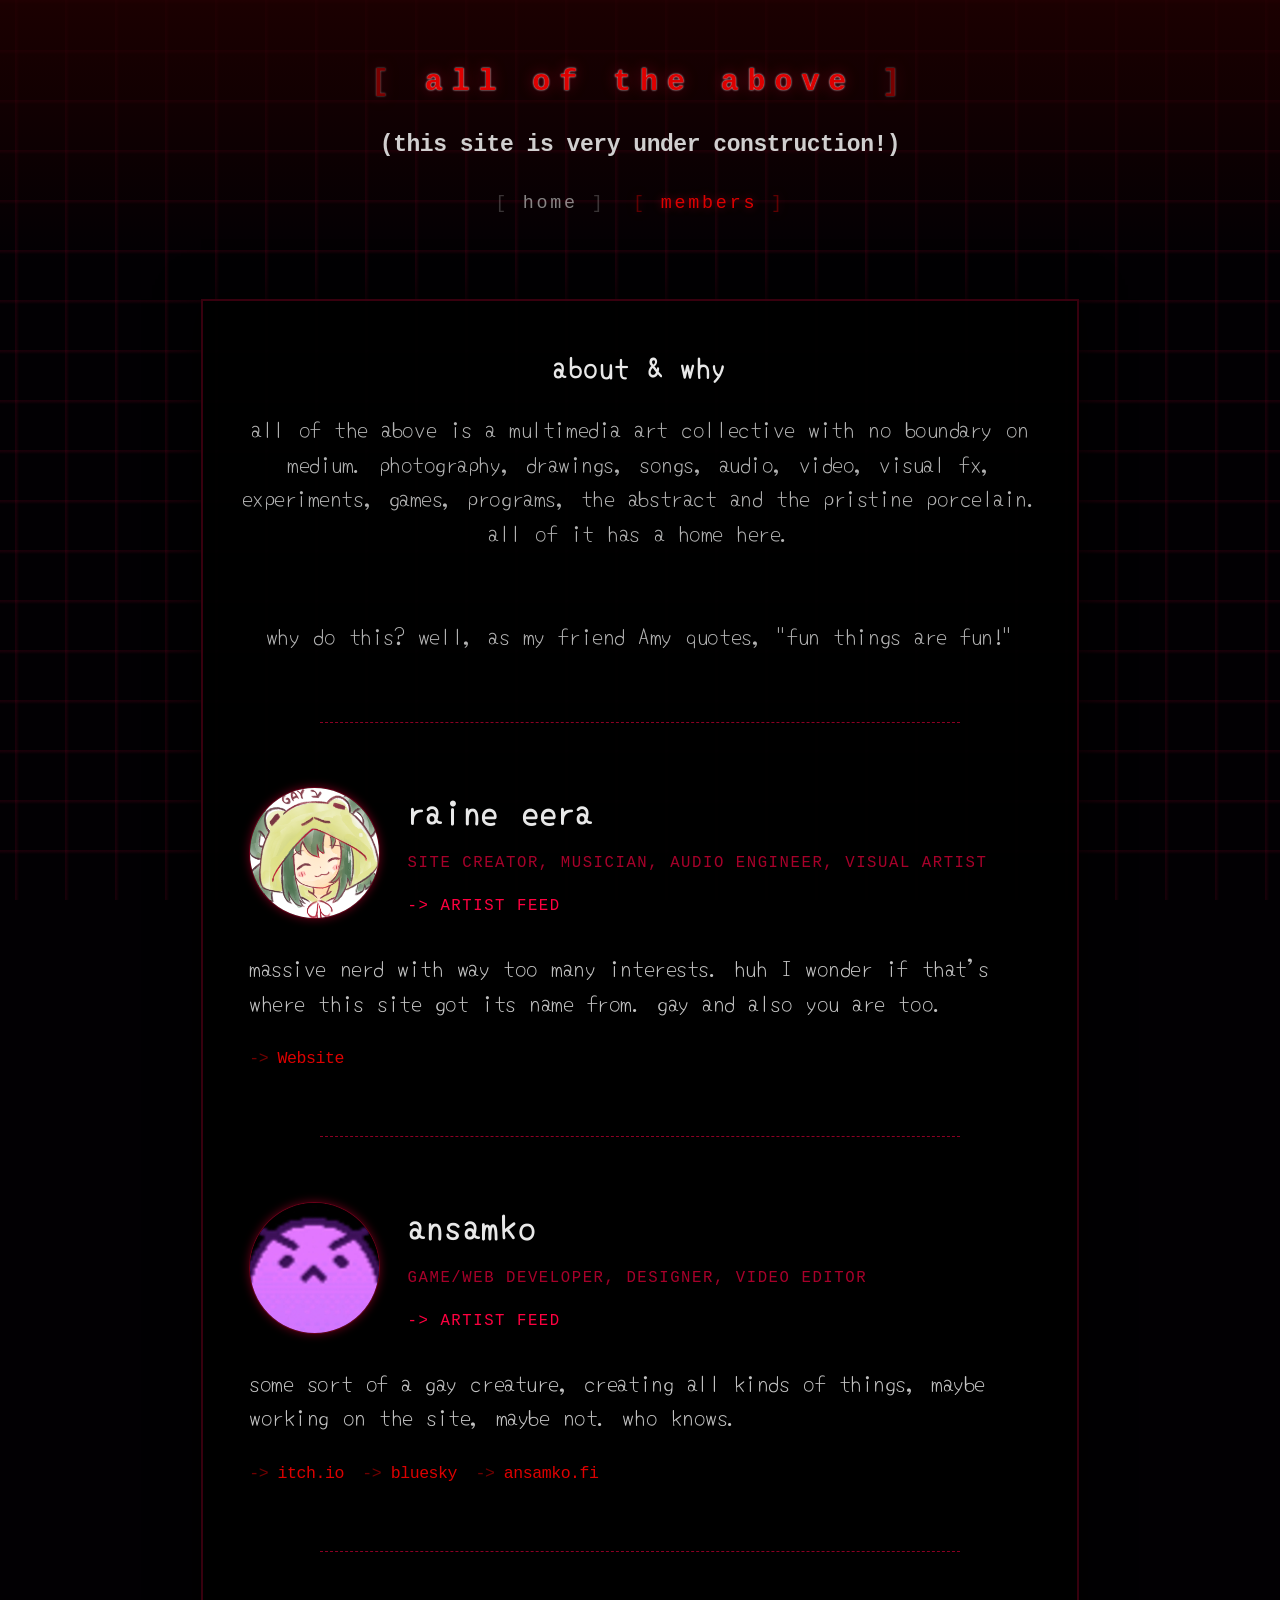
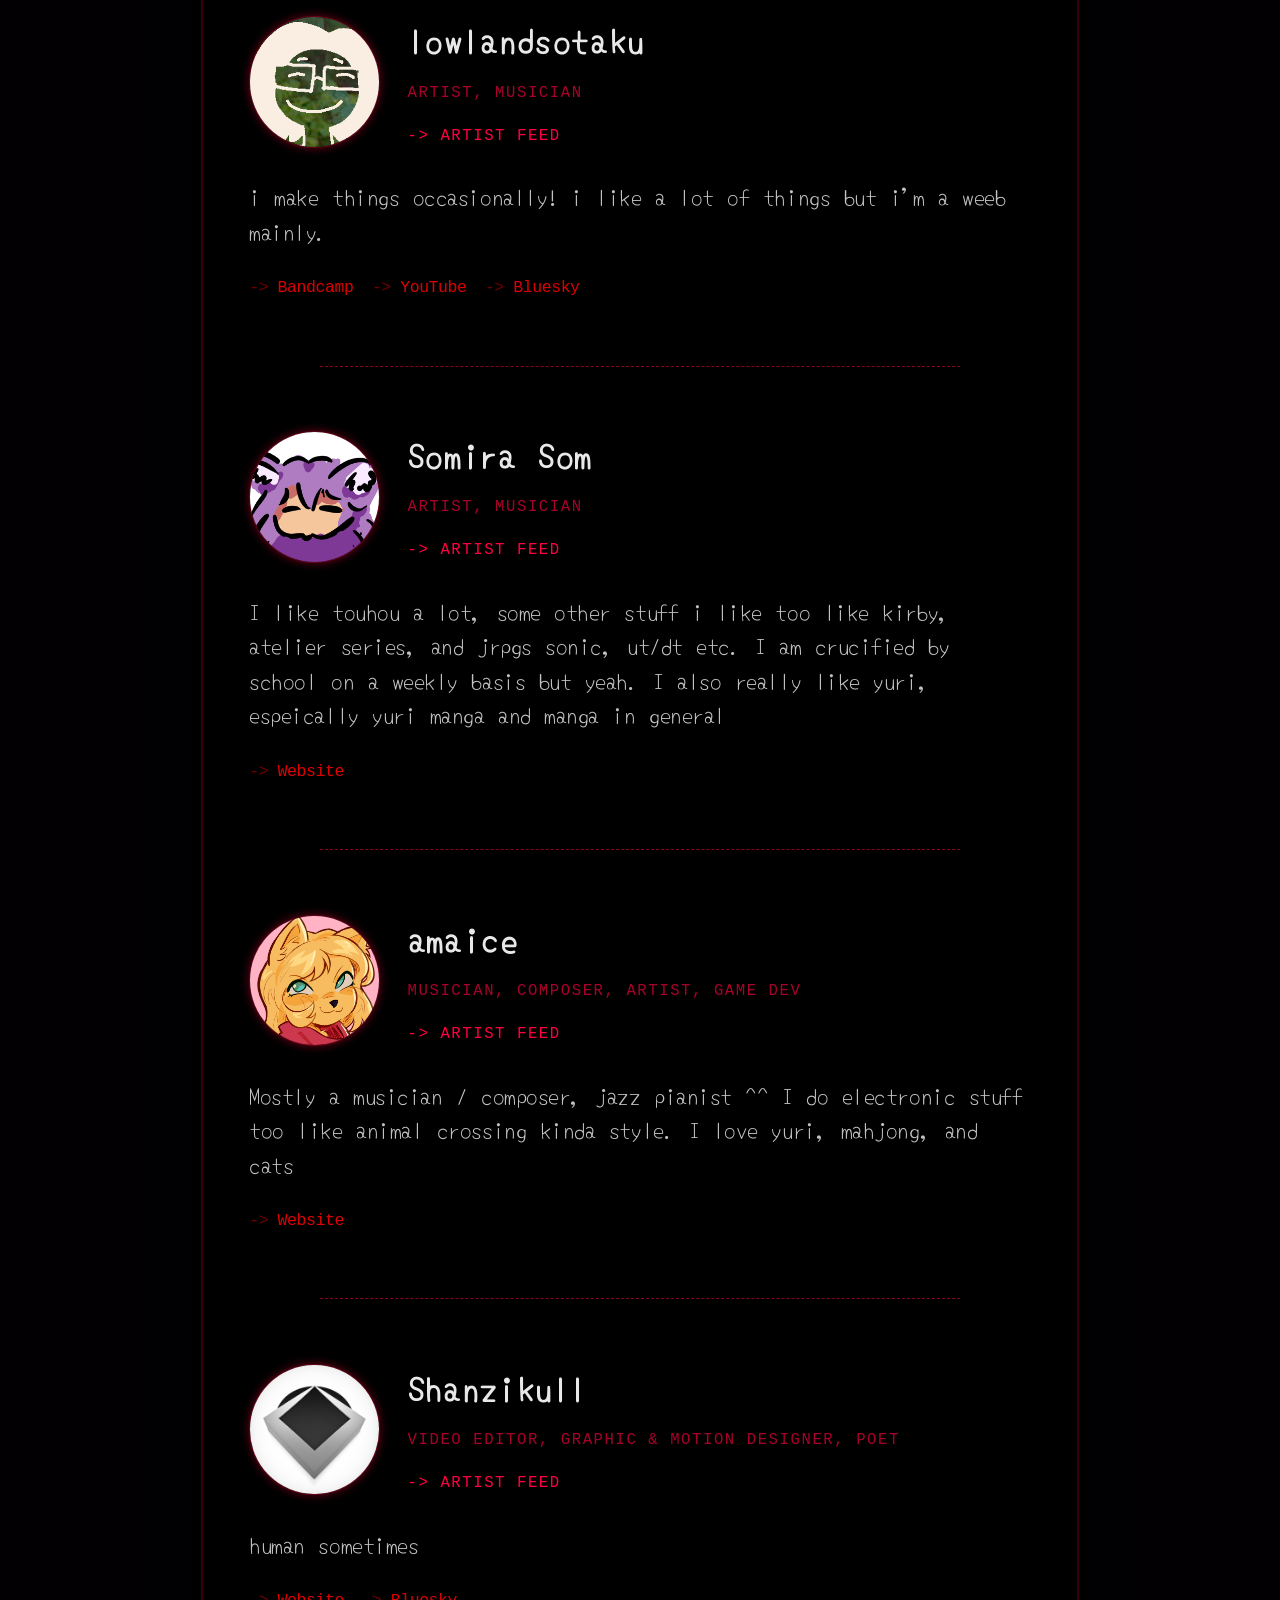
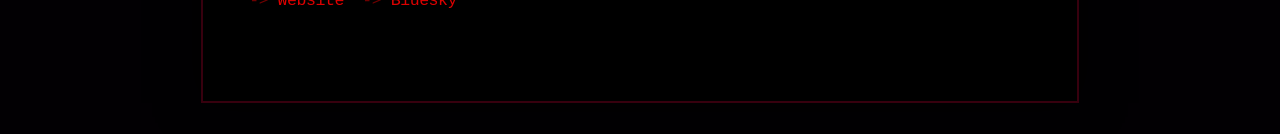
==== commit a3e3f081: "twentyfifth" ====
--- a/members.html
+++ b/members.html
@@ -237,7 +237,7 @@
     <div class="member">
         <div class="member-header">
         
-            <img class="member-pfp" src="/pfps/shanzi-pfp.jpeg" alt="Shanzikull's profile picture">
+            <img class="member-pfp" src="/pfps/shanzi-pfp.jpg" alt="Shanzikull's profile picture">
         
             <div class="member-text">
         
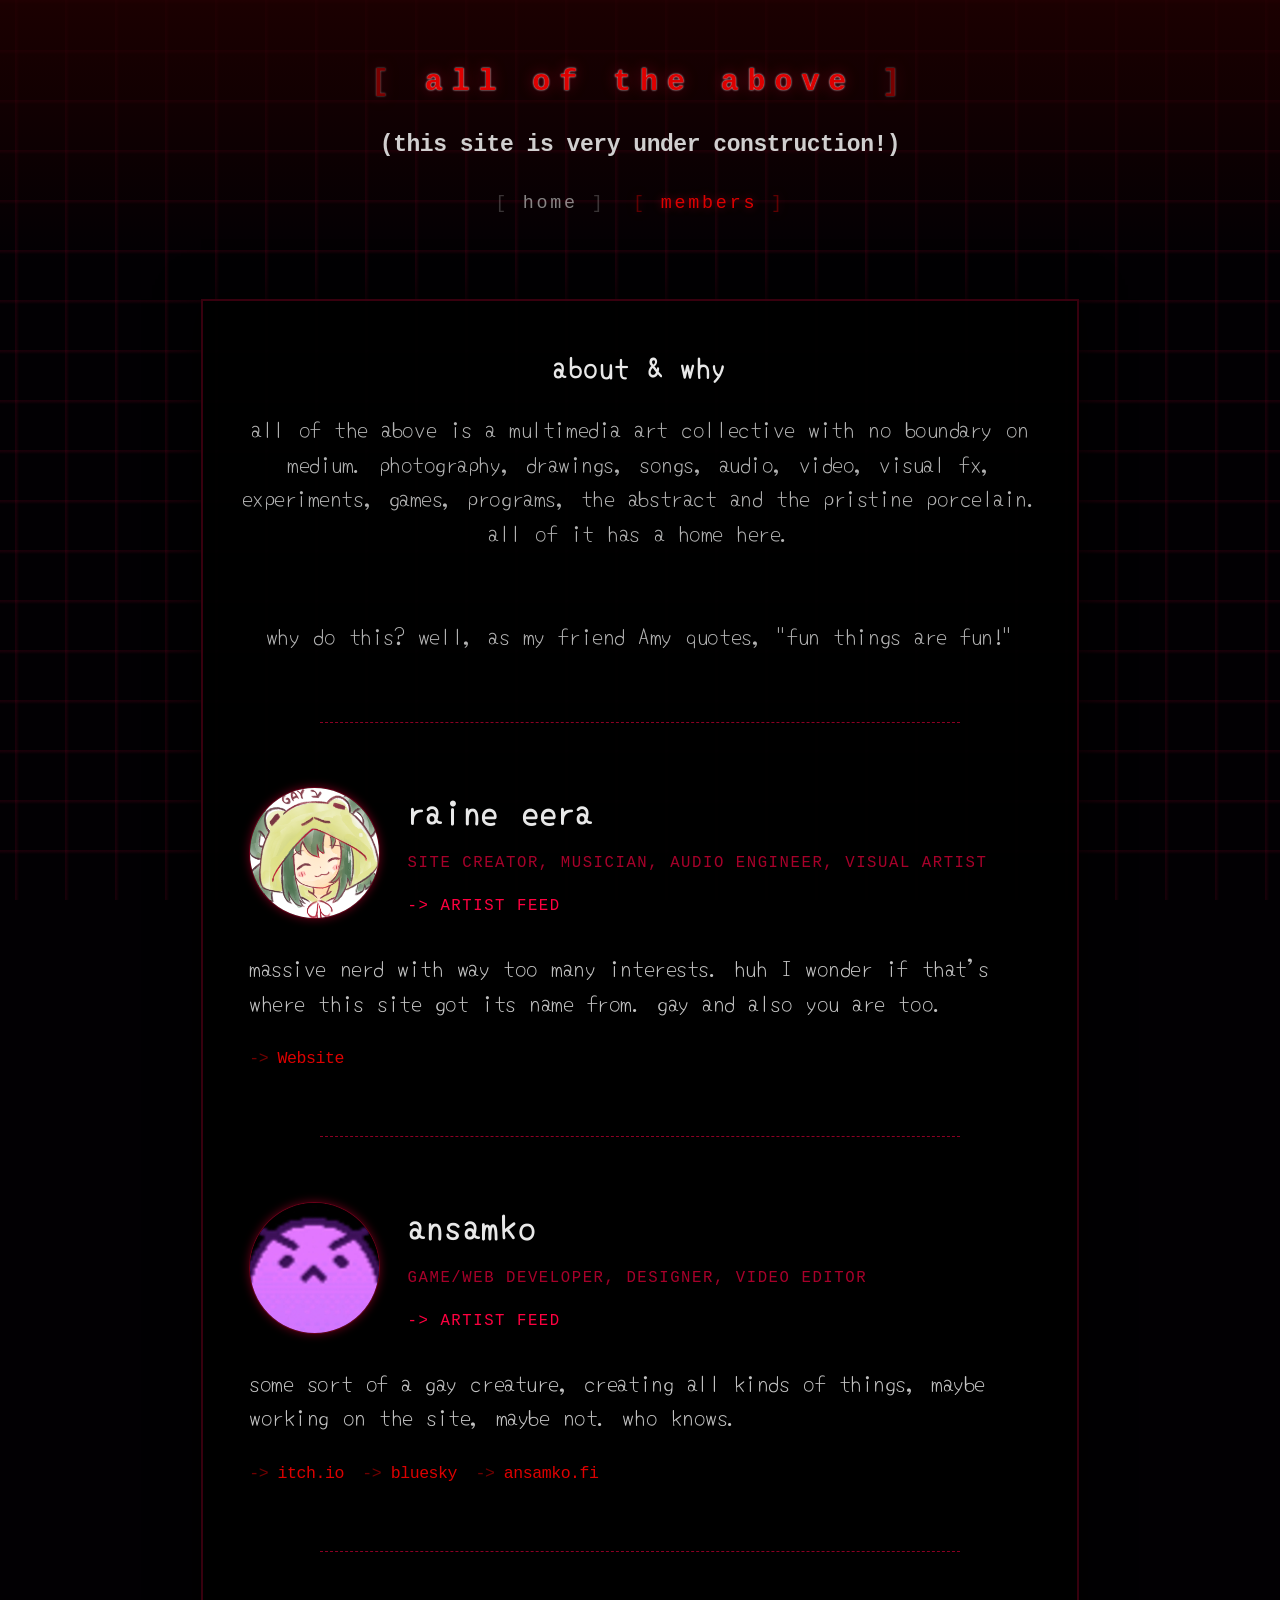
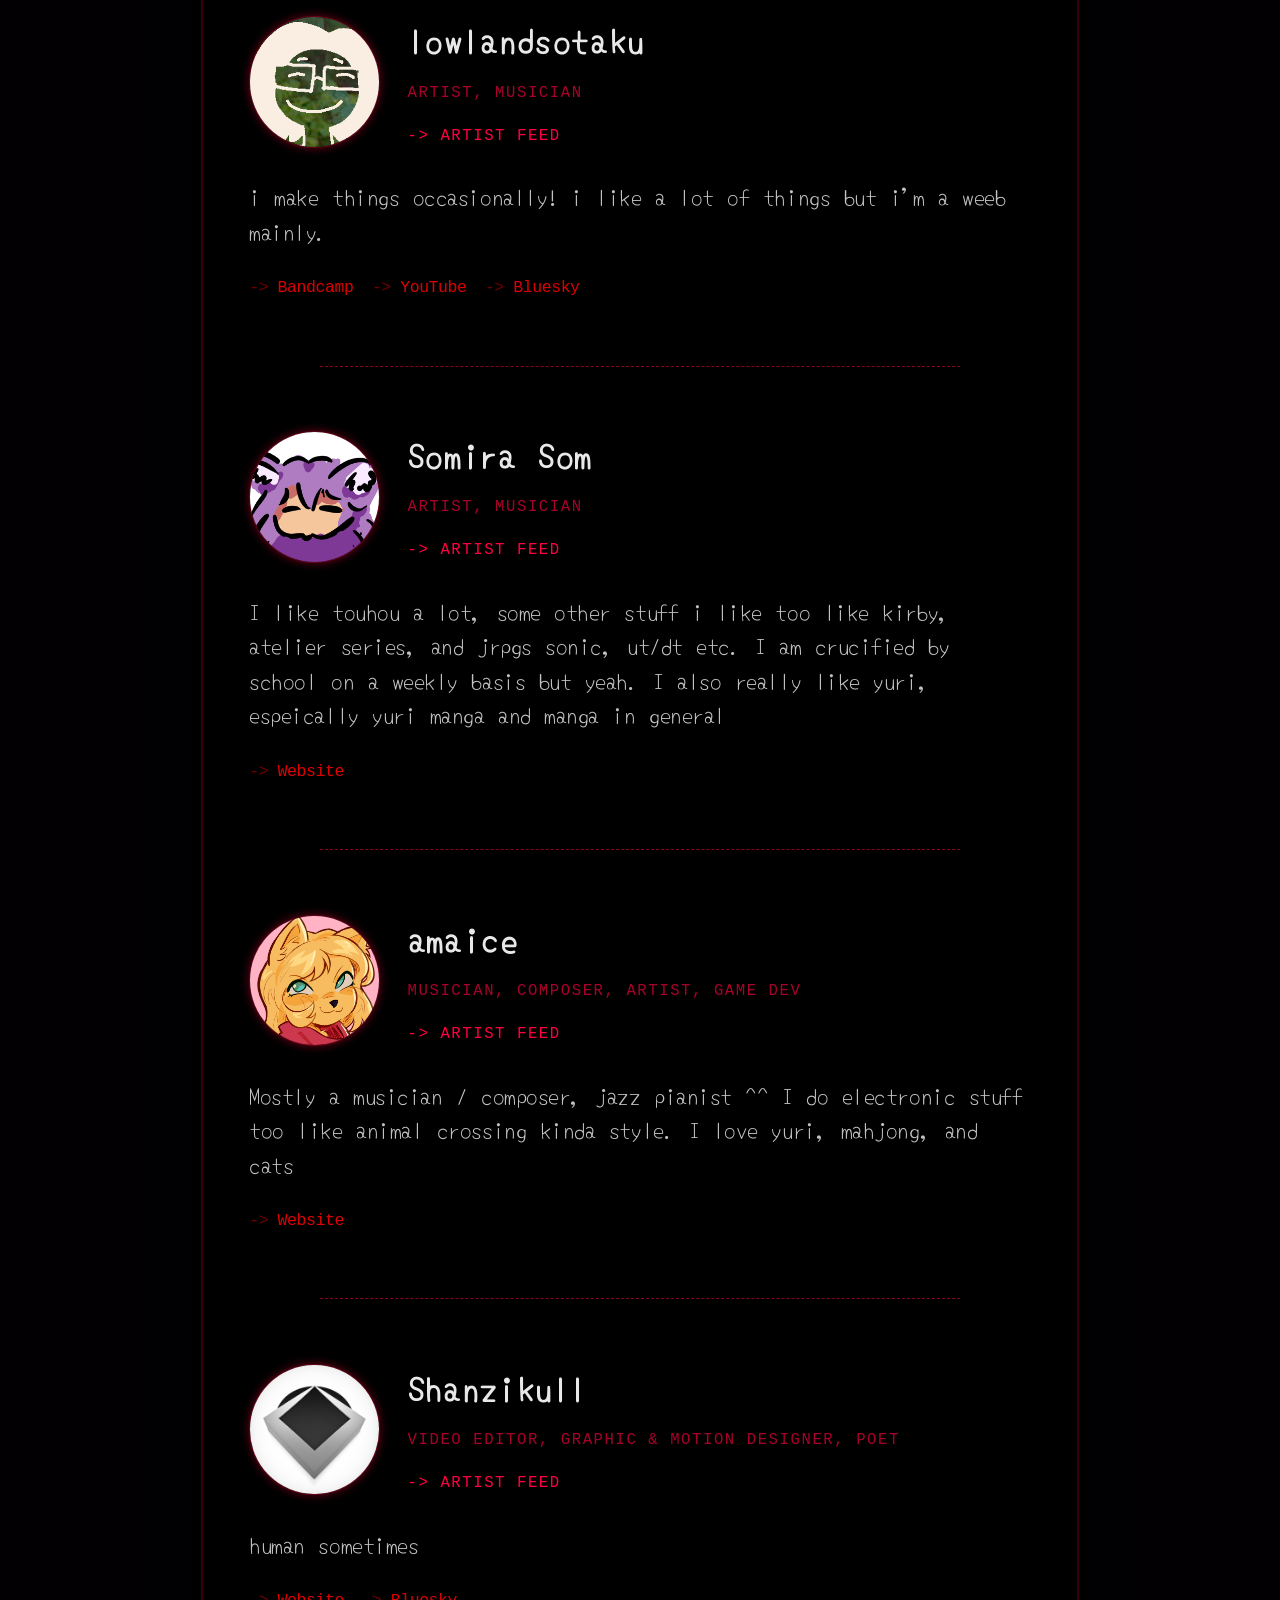
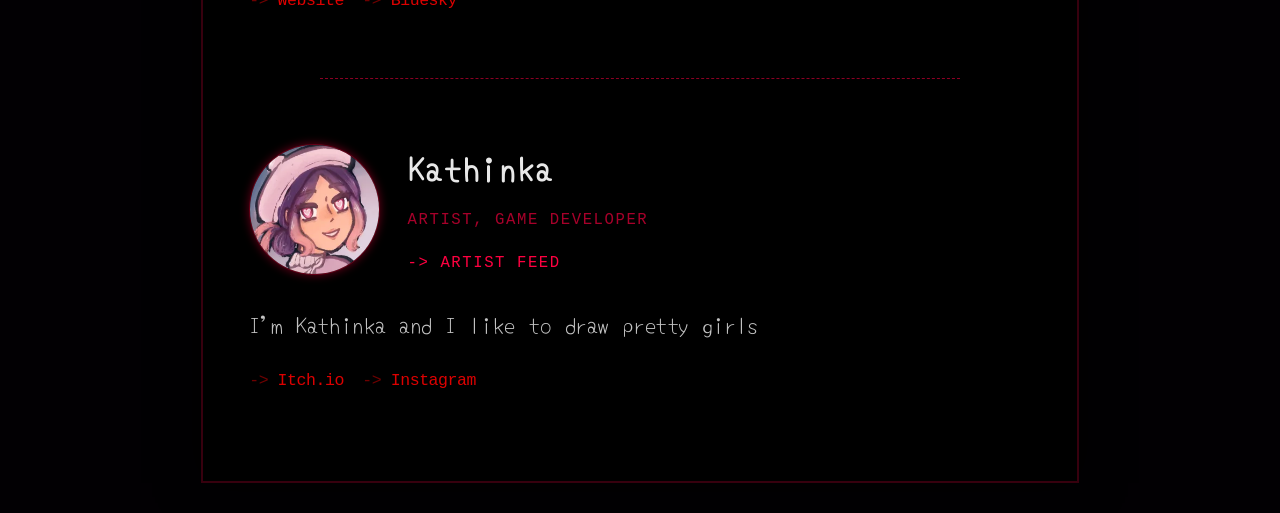
==== commit 2ecb8b66: "twentyninth" ====
--- a/members.html
+++ b/members.html
@@ -1,29 +1,21 @@
 <!DOCTYPE html>
-<html> <head> <title>members — alloftheabove</title>
+<html>
+<head>
+    <title>members — alloftheabove</title>
     <link rel="stylesheet" href="style.css">
 </head>
 <body>
     <div class="header">
         <h1>all of the above</h1>
         <h3>(this site is very under construction!)</h3>
-
         <nav>
-            <a href="index.html"
-                >
-                home
-            </a>
-
-            <a href="members.html"
-                class="active">
-                members
-            </a>
+            <a href="index.html" >home</a>
+            <a href="members.html" class="active">members</a>
         </nav>
     </div>
     <div class="strip">
-
         <div class="members-intro">
             <h2>about & why</h2>
-
             <p>
                 all of the above is a multimedia art collective with no boundary on medium. photography, drawings, songs, audio, video, visual fx, experiments, games, programs, the abstract and the pristine porcelain. all of it has a home here.
             </p>
@@ -31,32 +23,18 @@
                 why do this? well, as my friend Amy quotes, "fun things are fun!"
             </p>
         </div>
-
         <hr>
-
-        
-    <div class="member">
-        <div class="member-header">
-        
+        
+    <div class="member">
+        <div class="member-header">
             <img class="member-pfp" src="/pfps/froggy.png" alt="raine eera's profile picture">
-        
-            <div class="member-text">
-        
-                <h2 class="member-name">
-                    raine eera
-                </h2>
-        
-                <p class="member-role">
-                    site creator, musician, audio engineer, visual artist
-                </p>
+            <div class="member-text">
+                <h2 class="member-name">raine eera</h2>
+                <p class="member-role">site creator, musician, audio engineer, visual artist</p>
                 <button class="author-filter-btn member-feed-btn" data-author="raine eera">-> artist feed</button>
             </div>
         </div>
-
-        <p class="member-bio">
-            massive nerd with way too many interests. huh I wonder if that's where this site got its name from. gay and also you are too.
-        </p>
-
+        <p class="member-bio">massive nerd with way too many interests. huh I wonder if that's where this site got its name from. gay and also you are too.</p>
         
         <ul class="member-links">
             
@@ -72,26 +50,14 @@
 
     <div class="member">
         <div class="member-header">
-        
             <img class="member-pfp" src="/pfps/ansamko-pfp.webp" alt="ansamko's profile picture">
-        
-            <div class="member-text">
-        
-                <h2 class="member-name">
-                    ansamko
-                </h2>
-        
-                <p class="member-role">
-                    game/web developer, designer, video editor
-                </p>
+            <div class="member-text">
+                <h2 class="member-name">ansamko</h2>
+                <p class="member-role">game/web developer, designer, video editor</p>
                 <button class="author-filter-btn member-feed-btn" data-author="ansamko">-> artist feed</button>
             </div>
         </div>
-
-        <p class="member-bio">
-            some sort of a gay creature, creating all kinds of things, maybe working on the site, maybe not. who knows.
-        </p>
-
+        <p class="member-bio">some sort of a gay creature, creating all kinds of things, maybe working on the site, maybe not. who knows.</p>
         
         <ul class="member-links">
             
@@ -119,26 +85,14 @@
 
     <div class="member">
         <div class="member-header">
-        
             <img class="member-pfp" src="/pfps/lowlandsotaku-pfp.png" alt="lowlandsotaku's profile picture">
-        
-            <div class="member-text">
-        
-                <h2 class="member-name">
-                    lowlandsotaku
-                </h2>
-        
-                <p class="member-role">
-                    artist, musician
-                </p>
+            <div class="member-text">
+                <h2 class="member-name">lowlandsotaku</h2>
+                <p class="member-role">artist, musician</p>
                 <button class="author-filter-btn member-feed-btn" data-author="lowlandsotaku">-> artist feed</button>
             </div>
         </div>
-
-        <p class="member-bio">
-            i make things occasionally! i like a lot of things but i'm a weeb mainly.
-        </p>
-
+        <p class="member-bio">i make things occasionally! i like a lot of things but i'm a weeb mainly.</p>
         
         <ul class="member-links">
             
@@ -166,26 +120,14 @@
 
     <div class="member">
         <div class="member-header">
-        
             <img class="member-pfp" src="/pfps/somirasom-pfp.webp" alt="Somira Som's profile picture">
-        
-            <div class="member-text">
-        
-                <h2 class="member-name">
-                    Somira Som
-                </h2>
-        
-                <p class="member-role">
-                    artist, musician
-                </p>
+            <div class="member-text">
+                <h2 class="member-name">Somira Som</h2>
+                <p class="member-role">artist, musician</p>
                 <button class="author-filter-btn member-feed-btn" data-author="Somira Som">-> artist feed</button>
             </div>
         </div>
-
-        <p class="member-bio">
-            I like touhou a lot, some other stuff i like too like kirby, atelier series, and jrpgs sonic, ut/dt etc. I am crucified by school on a weekly basis but yeah. I also really like yuri, espeically yuri manga and manga in general
-        </p>
-
+        <p class="member-bio">I like touhou a lot, some other stuff i like too like kirby, atelier series, and jrpgs sonic, ut/dt etc. I am crucified by school on a weekly basis but yeah. I also really like yuri, espeically yuri manga and manga in general</p>
         
         <ul class="member-links">
             
@@ -201,26 +143,14 @@
 
     <div class="member">
         <div class="member-header">
-        
             <img class="member-pfp" src="/pfps/amypfp.png" alt="amaice's profile picture">
-        
-            <div class="member-text">
-        
-                <h2 class="member-name">
-                    amaice
-                </h2>
-        
-                <p class="member-role">
-                    musician, composer, artist, game dev
-                </p>
+            <div class="member-text">
+                <h2 class="member-name">amaice</h2>
+                <p class="member-role">musician, composer, artist, game dev</p>
                 <button class="author-filter-btn member-feed-btn" data-author="amaice">-> artist feed</button>
             </div>
         </div>
-
-        <p class="member-bio">
-            Mostly a musician / composer, jazz pianist ^^ I do electronic stuff too like animal crossing kinda style. I love yuri, mahjong, and cats
-        </p>
-
+        <p class="member-bio">Mostly a musician / composer, jazz pianist ^^ I do electronic stuff too like animal crossing kinda style. I love yuri, mahjong, and cats</p>
         
         <ul class="member-links">
             
@@ -236,26 +166,14 @@
 
     <div class="member">
         <div class="member-header">
-        
             <img class="member-pfp" src="/pfps/shanzi-pfp.jpg" alt="Shanzikull's profile picture">
-        
-            <div class="member-text">
-        
-                <h2 class="member-name">
-                    Shanzikull
-                </h2>
-        
-                <p class="member-role">
-                    video editor, graphic & motion designer, poet
-                </p>
+            <div class="member-text">
+                <h2 class="member-name">Shanzikull</h2>
+                <p class="member-role">video editor, graphic & motion designer, poet</p>
                 <button class="author-filter-btn member-feed-btn" data-author="Shanzikull">-> artist feed</button>
             </div>
         </div>
-
-        <p class="member-bio">
-            human sometimes
-        </p>
-
+        <p class="member-bio">human sometimes</p>
         
         <ul class="member-links">
             
@@ -268,6 +186,35 @@
                 <li>
                     <a href="https://bsky.app/profile/shanzikull.bsky.social" target="_blank">
                         Bluesky
+                    </a>
+                </li>
+            
+        </ul>
+    </div>
+<hr>
+
+    <div class="member">
+        <div class="member-header">
+            <img class="member-pfp" src="/pfps/kathinka-pfp.webp" alt="Kathinka's profile picture">
+            <div class="member-text">
+                <h2 class="member-name">Kathinka</h2>
+                <p class="member-role">artist, game developer</p>
+                <button class="author-filter-btn member-feed-btn" data-author="Kathinka">-> artist feed</button>
+            </div>
+        </div>
+        <p class="member-bio">I'm Kathinka and I like to draw pretty girls</p>
+        
+        <ul class="member-links">
+            
+                <li>
+                    <a href="https://kathinkapng.itch.io/" target="_blank">
+                        Itch.io
+                    </a>
+                </li>
+            
+                <li>
+                    <a href="https://www.instagram.com/kathinka.png/" target="_blank">
+                        Instagram
                     </a>
                 </li>
             
@@ -284,7 +231,7 @@
             });
         });
     </script>
-    
+
     <footer></footer>
 </body>
 </html>
--- a/style.css
+++ b/style.css
@@ -47,9 +47,7 @@
 h4 {
     margin-top: .25em;
     padding-top: .125em;
-    font-size: 1rem; /*1.1rem*/
-    /*color: #787878;*/
-    /*color: #FF6879bb;*/
+    font-size: 1rem;
     color: #CC6879cc;
     opacity: 0.6;
     font-family: monospace;
@@ -131,6 +129,7 @@
 
     box-shadow: 0 0 40px rgba(0, 0, 0, 1);
 }
+
 .post-description {
     font-size: 110%;
     margin: 1.5em;
@@ -139,41 +138,6 @@
 
 .post-meta {
     padding-bottom: 1.5em;
-}
-
-img,
-video {
-    width: 100%;
-    height: auto;
-    display: block;
-    border: 1px solid #ffffff12;
-    margin: 1.5em 0;
-}
-
-video {
-    max-height: 55vh;
-    box-shadow: 0 0 20px rgba(0, 0, 0, 0.5);
-}
-
-iframe {
-    width: 100%;
-    aspect-ratio: 16 / 9;
-    display: block;
-    border: 1px solid #1a1a1a;
-    margin: 1.5em 0;
-    box-shadow: 0 0 20px rgba(0, 0, 0, 0.5);
-}
-
-audio {
-    width: 100%;
-    margin: 2.5em 0;
-    display: block;
-}
-
-.unknown-type {
-    font-family: monospace;
-    color: #8b0023;
-    font-size: 0.9rem;
 }
 
 .post-author-pfp {
@@ -188,6 +152,151 @@
     margin-left: 0.2em;
 }
 
+.author-filter-btn {
+    align-self: flex-start;
+    background: none;
+    border: none;
+    padding: 0;
+    margin: 0;
+    font: inherit;
+    color: #f82649;
+    text-decoration: underline;
+    cursor: pointer;
+    transition: color 0.2s, text-shadow 0.2s;
+}
+
+.author-filter-btn:hover {
+    color: #a9000b;
+    text-shadow: 0 0 8px rgba(255, 0, 60, 0.4);
+}
+
+#clear-filter-btn {
+    position: fixed;
+    bottom: 1.5em;
+    right: 1.5em;
+    background: rgba(2, 0, 3, 0.92);
+    border: 1px solid #8b002366;
+    color: cyan;
+    font-family: monospace;
+    font-size: 0.85rem;
+    letter-spacing: 0.1em;
+    padding: 0.5em 0.6em;
+    cursor: pointer;
+    box-shadow: 0 0 15px rgba(0,0,0,0.8);
+    transition: color 0.2s, text-shadow 0.2s, border-color 0.2s;
+    z-index: 999;
+}
+
+#clear-filter-btn:hover {
+    color: #dd0000;
+    text-shadow: 0 0 8px rgba(255, 0, 60, 0.4);
+    border-color: #8b0023cc;
+}
+
+img,
+video {
+    width: 100%;
+    height: auto;
+    display: block;
+    border: 1px solid #ffffff12;
+    margin: 1.5em 0;
+}
+
+video {
+    max-height: 55vh;
+    box-shadow: 0 0 20px rgba(0, 0, 0, 0.5);
+}
+
+iframe {
+    width: 100%;
+    aspect-ratio: 16 / 9;
+    display: block;
+    border: 1px solid #1a1a1a;
+    margin: 1.5em 0;
+    box-shadow: 0 0 20px rgba(0, 0, 0, 0.5);
+}
+
+audio {
+    width: 100%;
+    margin: 2.5em 0;
+    display: block;
+}
+
+.unknown-type {
+    font-family: monospace;
+    color: #8b0023;
+    font-size: 0.9rem;
+}
+
+.gallery-wrapper {
+    width: 100%;
+    margin: 1.5em 0;
+}
+
+.media-group-image {
+    display: flex;
+    align-items: center;
+    overflow-x: auto;
+    scroll-snap-type: x mandatory;
+    gap: 0;
+    scrollbar-width: none;
+}
+
+.media-group-image img {
+    scroll-snap-align: start;
+    flex-shrink: 0;
+    margin: 0;
+    width: 100%;
+    max-height: 48vh; 
+    object-fit: contain;
+}
+
+.gallery-controls {
+    display: flex;
+    justify-content: center;
+    gap: 1.5em;
+    margin: 1.75em;
+    font-family: monospace;
+}
+
+.gallery-nav-btn {
+    background: none;
+    border: none;
+    padding: 0;
+    margin: 0;
+    color: #dbdbdb99;
+    font-size: 1.1rem;
+    cursor: pointer;
+    text-transform: lowercase;
+}
+
+.gallery-nav-btn:hover {
+    color: #dd0000;
+    text-shadow: 0 0 10px rgba(255, 0, 60, 0.4);
+}
+
+.media-group-audio {
+    display: flex;
+    flex-direction: column;
+    gap: 0.25em;
+    margin: 2em 0;
+}
+
+.media-group-audio audio { margin: 0; }
+
+.media-group-video,
+.media-group-youtube,
+.media-group-embed {
+    display: flex;
+    flex-direction: column;
+    gap: 1.5em;
+    margin: 1.5em 0;
+}
+
+.media-group-video video,
+.media-group-youtube iframe,
+.media-group-embed iframe { margin: 0; }
+
 .members-intro p {
     opacity: 0.92;
     margin-bottom: 3em;
@@ -261,22 +370,6 @@
     text-shadow: 0 0 8px #ff003c66;
 }
 
-.author-filter-btn {
-    align-self: flex-start;
-    background: none;
-    border: none;
-    padding: 0;
-    margin: 0;
-    font: inherit;
-    color: #f82649;
-    text-decoration: underline;
-    cursor: pointer;
-    transition: color 0.2s, text-shadow 0.2s;
-}
-.author-filter-btn:hover {
-    color: #a9000b;
-    text-shadow: 0 0 8px rgba(255, 0, 60, 0.4);
-}
 .member-feed-btn {
     display: inline-block;
     font-family: monospace;
@@ -288,31 +381,8 @@
     margin-top: 0.75em;
     cursor: pointer;
 }
+
 .member-feed-btn:hover {
     color: #980000;
     text-shadow: 0 0 8px rgba(255, 0, 60, 0.4);
 }
-
-/* UGH, COUGH */
-#clear-filter-btn {
-    position: fixed;
-    bottom: 1.5em;
-    right: 1.5em;
-    background: rgba(2, 0, 3, 0.92);
-    border: 1px solid #8b002366;
-    color:cyan;
-    font-family: monospace;
-    font-size: 0.85rem;
-    letter-spacing: 0.1em;
-    padding: 0.5em 0.6em;
-    cursor: pointer;
-    box-shadow: 0 0 15px rgba(0,0,0,0.8);
-    transition: color 0.2s, text-shadow 0.2s, border-color 0.2s;
-    z-index: 999;
-}
-
-#clear-filter-btn:hover {
-    color: #dd0000;
-    text-shadow: 0 0 8px rgba(255, 0, 60, 0.4);
-    border-color: #8b0023cc;
-}
